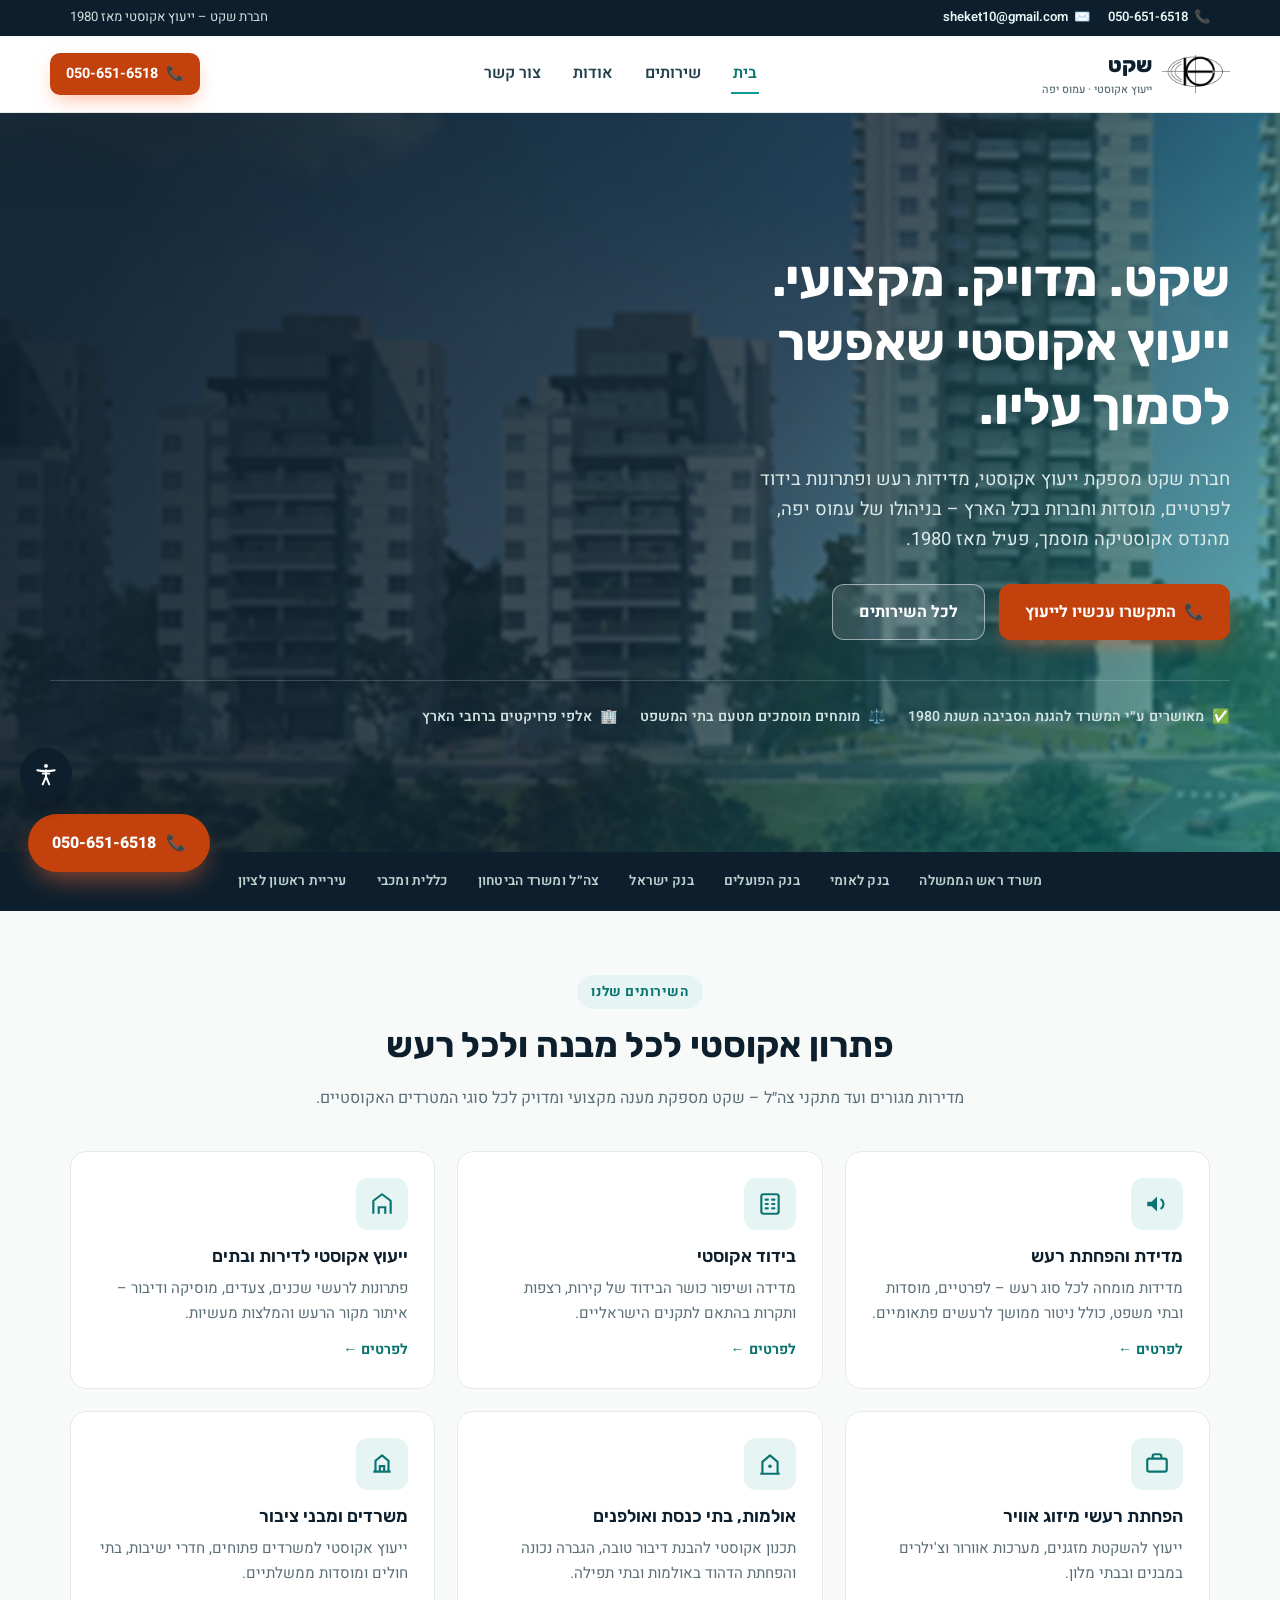
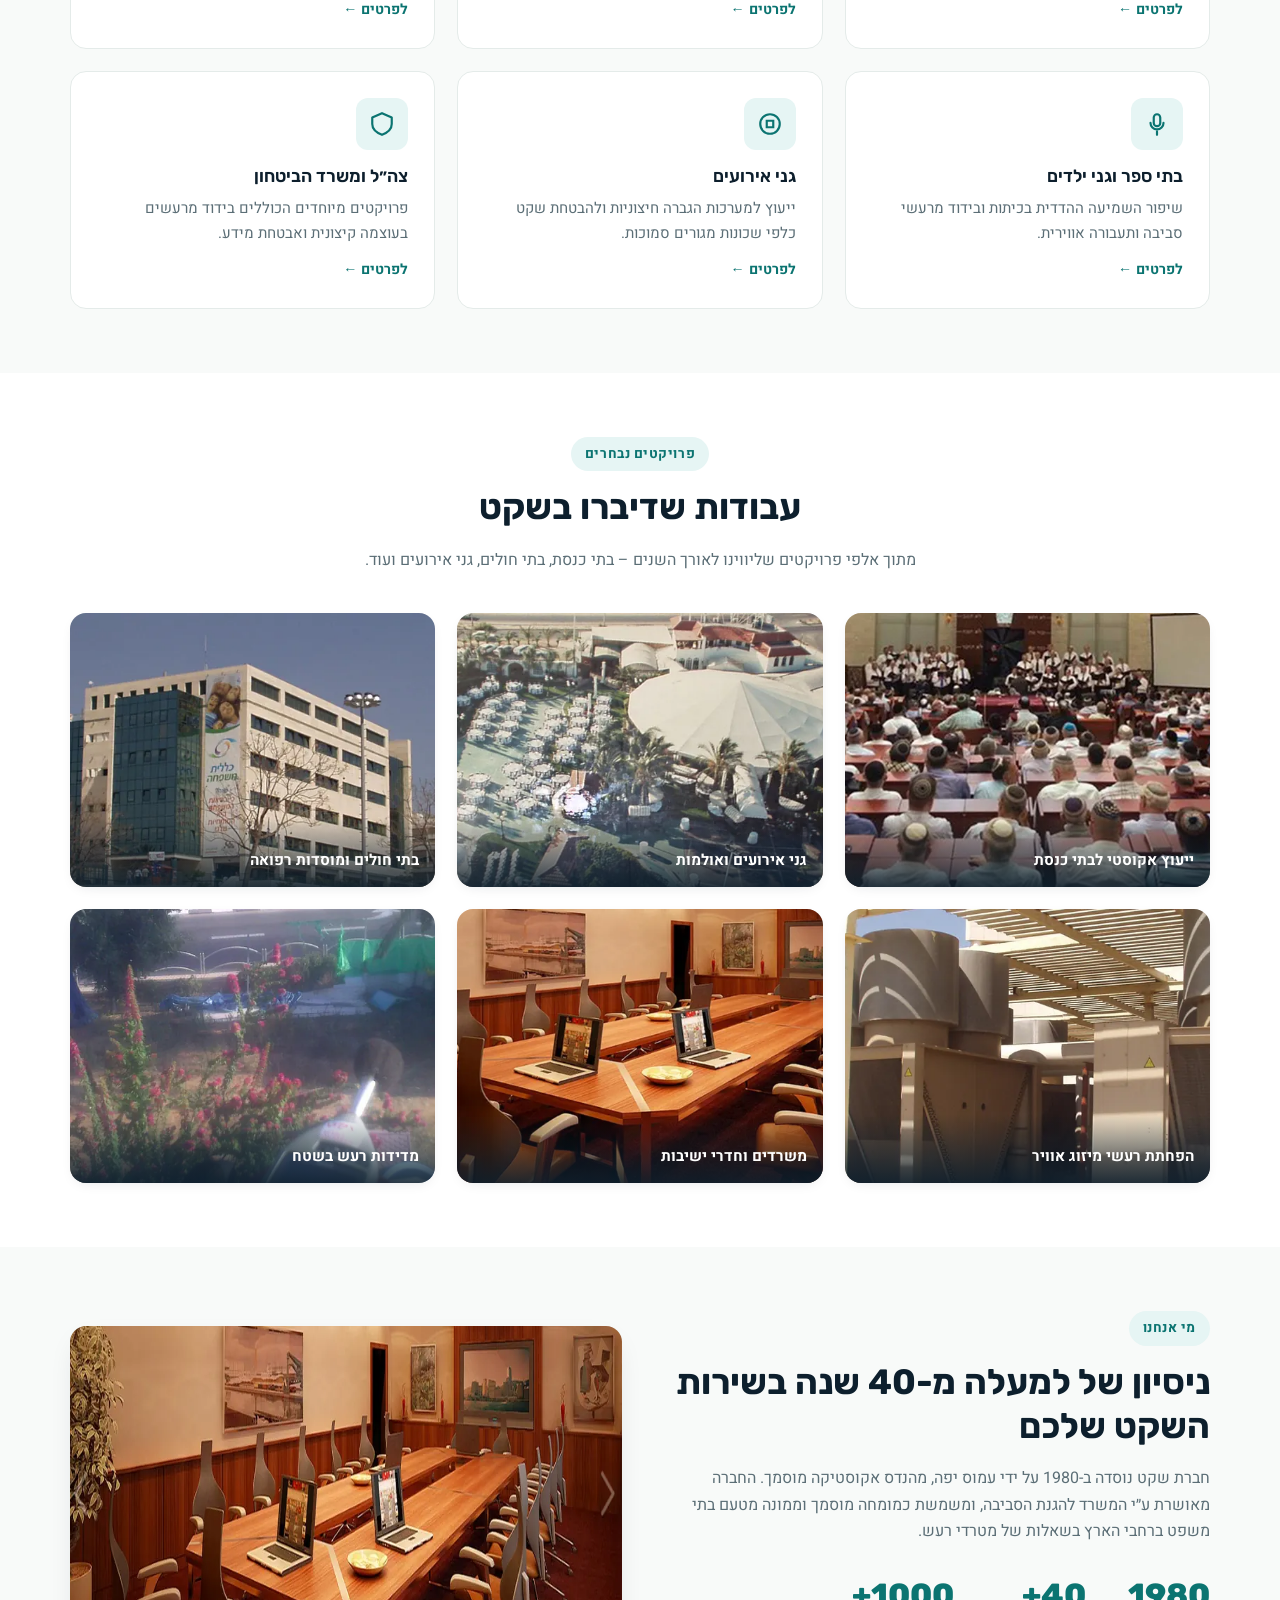
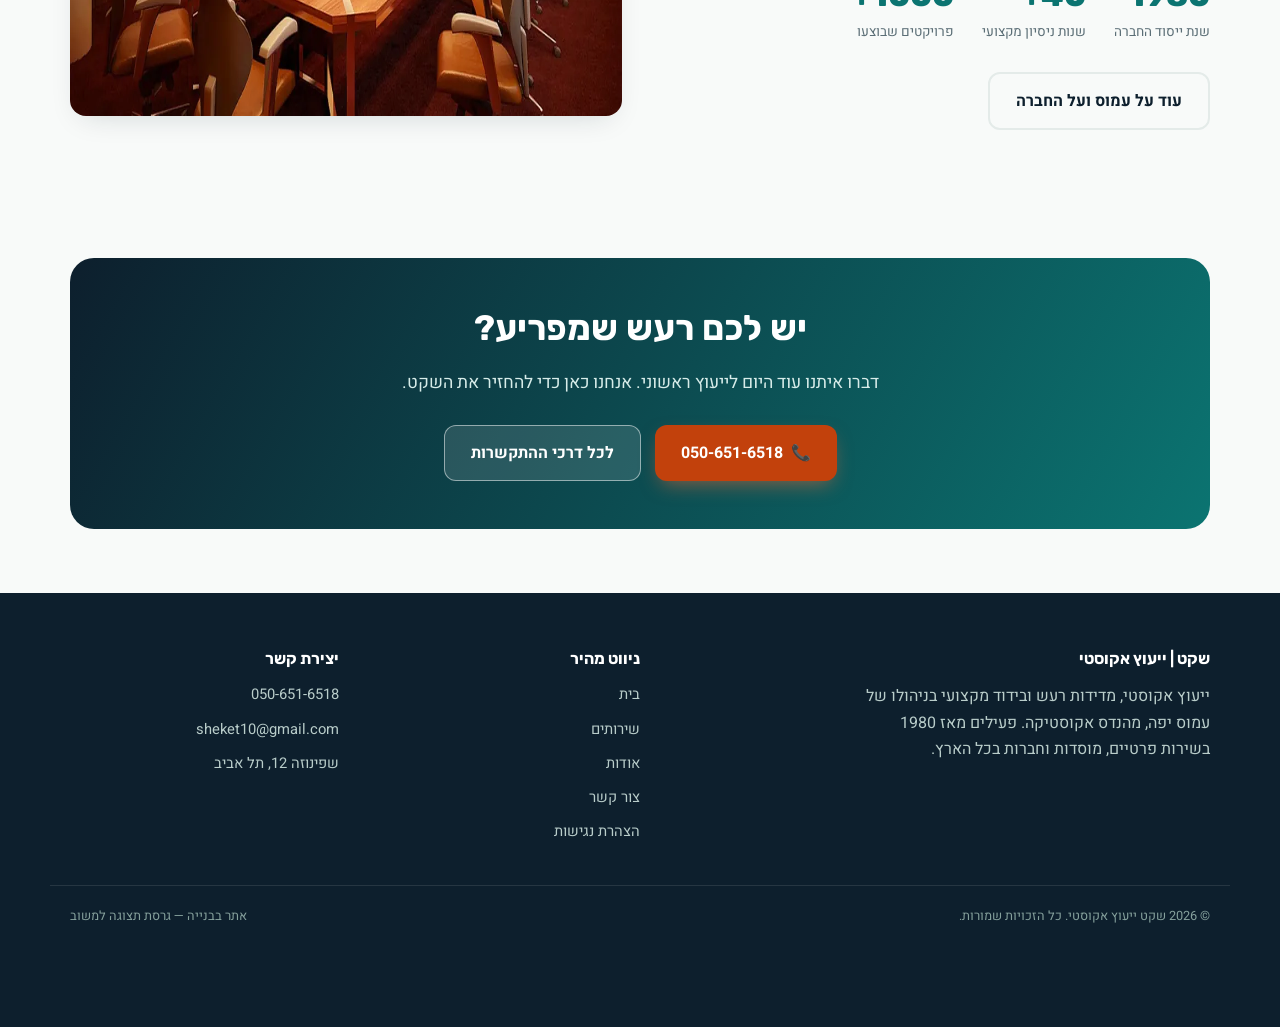
==== index.html @ b1f2ff19 "Initial site Co-Authored-By: Claude Opus 5.5 <noreply@anthropic.com>" ====
<!DOCTYPE html>
<html lang="he" dir="rtl">
<head>
<meta charset="UTF-8">
<script>(function(){try{var h=document.documentElement;var fs=localStorage.getItem('a11y-fs');if(fs)h.classList.add(fs);if(localStorage.getItem('a11y-contrast')==='1')h.classList.add('a11y-contrast');if(localStorage.getItem('a11y-underline')==='1')h.classList.add('a11y-underline');}catch(e){}})();</script>
<meta name="viewport" content="width=device-width, initial-scale=1.0">
<title>שקט | ייעוץ אקוסטי מקצועי – עמוס יפה, מהנדס אקוסטיקה</title>
<meta name="description" content="חברת שקט - ייעוץ אקוסטי, מדידת רעש ובידוד אקוסטי בניהולו של עמוס יפה, מהנדס אקוסטיקה. פעילים מאז 1980, מאושרים ע״י המשרד להגנת הסביבה. שירות בכל הארץ.">
<link rel="icon" href="images/logo.png" type="image/png">
<link rel="preconnect" href="https://fonts.googleapis.com">
<link rel="preconnect" href="https://fonts.gstatic.com" crossorigin>
<link href="https://fonts.googleapis.com/css2?family=Heebo:wght@400;500;600;700&family=Rubik:wght@600;700;800&display=swap" rel="stylesheet">
<link rel="stylesheet" href="css/style.css">
</head>
<body>
<a href="#main" class="skip-link">דלג לתוכן המרכזי</a>

<div class="topbar">
  <div class="wrap">
    <div class="tb-left">
      <a href="tel:+972506516518"><span aria-hidden="true">📞</span> 050-651-6518</a>
      <a href="mailto:sheket10@gmail.com"><span aria-hidden="true">✉️</span> sheket10@gmail.com</a>
    </div>
    <span>חברת שקט – ייעוץ אקוסטי מאז 1980</span>
  </div>
</div>

<header class="site-header">
  <div class="wrap nav">
    <a href="index.html" class="brand">
      <img width="344" height="192" src="images/logo.png" alt="שקט - ייעוץ אקוסטי" class="mark">
      <span>שקט<small>ייעוץ אקוסטי · עמוס יפה</small></span>
    </a>
    <nav class="nav-links" aria-label="ניווט ראשי">
      <a href="index.html" class="active">בית</a>
      <a href="services.html">שירותים</a>
      <a href="about.html">אודות</a>
      <a href="contact.html">צור קשר</a>
    </nav>
    <div class="nav-cta">
      <a href="tel:+972506516518" class="btn btn-call btn-sm nav-call-desktop"><span aria-hidden="true">📞</span> 050-651-6518</a>
      <button class="hamburger" aria-label="תפריט"><span></span><span></span><span></span></button>
    </div>
  </div>
  <div class="mobile-menu" role="navigation" aria-label="ניווט בנייד">
    <a href="index.html">בית</a>
    <a href="services.html">שירותים</a>
    <a href="about.html">אודות</a>
    <a href="contact.html">צור קשר</a>
  </div>
</header>
<main id="main">

<section class="hero">
  <div class="hero-bg"></div>
  <div class="wrap hero-inner">
    <h1>שקט. מדויק. מקצועי.<br>ייעוץ אקוסטי שאפשר לסמוך עליו.</h1>
    <p class="lead">חברת שקט מספקת ייעוץ אקוסטי, מדידות רעש ופתרונות בידוד לפרטיים, מוסדות וחברות בכל הארץ – בניהולו של עמוס יפה, מהנדס אקוסטיקה מוסמך, פעיל מאז 1980.</p>
    <div class="hero-cta">
      <a href="tel:+972506516518" class="btn btn-call"><span aria-hidden="true">📞</span> התקשרו עכשיו לייעוץ</a>
      <a href="services.html" class="btn btn-ghost-light">לכל השירותים</a>
    </div>
    <div class="hero-badges">
      <span><span aria-hidden="true">✅</span> מאושרים ע״י המשרד להגנת הסביבה משנת 1980</span>
      <span><span aria-hidden="true">⚖️</span> מומחים מוסמכים מטעם בתי המשפט</span>
      <span><span aria-hidden="true">🏢</span> אלפי פרויקטים ברחבי הארץ</span>
    </div>
  </div>
</section>

<div class="trust-strip">
  <div class="wrap">
    <span>משרד ראש הממשלה</span>
    <span>בנק לאומי</span>
    <span>בנק הפועלים</span>
    <span>בנק ישראל</span>
    <span>צה״ל ומשרד הביטחון</span>
    <span>כללית ומכבי</span>
    <span>עיריית ראשון לציון</span>
  </div>
</div>

<section id="services">
  <div class="wrap">
    <div class="section-head">
      <span class="eyebrow">השירותים שלנו</span>
      <h2>פתרון אקוסטי לכל מבנה ולכל רעש</h2>
      <p>מדירות מגורים ועד מתקני צה״ל – שקט מספקת מענה מקצועי ומדויק לכל סוגי המטרדים האקוסטיים.</p>
    </div>

    <div class="grid grid-3">
      <div class="card">
        <div class="icon"><svg width="26" height="26" viewBox="0 0 24 24" fill="none"><path d="M3 10v4h4l5 5V5L7 10H3Z" fill="currentColor"/><path d="M16 8a5 5 0 0 1 0 8" stroke="currentColor" stroke-width="2" stroke-linecap="round"/></svg></div>
        <h3>מדידת והפחתת רעש</h3>
        <p>מדידות מומחה לכל סוג רעש – לפרטיים, מוסדות ובתי משפט, כולל ניטור ממושך לרעשים פתאומיים.</p>
        <a class="more" href="services.html#measurement">לפרטים ←</a>
      </div>
      <div class="card">
        <div class="icon"><svg width="26" height="26" viewBox="0 0 24 24" fill="none"><rect x="4" y="3" width="16" height="18" rx="2" stroke="currentColor" stroke-width="2"/><path d="M8 8h2M14 8h2M8 12h2M14 12h2M8 16h2M14 16h2" stroke="currentColor" stroke-width="2" stroke-linecap="round"/></svg></div>
        <h3>בידוד אקוסטי</h3>
        <p>מדידה ושיפור כושר הבידוד של קירות, רצפות ותקרות בהתאם לתקנים הישראליים.</p>
        <a class="more" href="services.html#insulation">לפרטים ←</a>
      </div>
      <div class="card">
        <div class="icon"><svg width="26" height="26" viewBox="0 0 24 24" fill="none"><path d="M4 21V9l8-6 8 6v12" stroke="currentColor" stroke-width="2" stroke-linejoin="round"/><path d="M9 21v-6h6v6" stroke="currentColor" stroke-width="2"/></svg></div>
        <h3>ייעוץ אקוסטי לדירות ובתים</h3>
        <p>פתרונות לרעשי שכנים, צעדים, מוסיקה ודיבור – איתור מקור הרעש והמלצות מעשיות.</p>
        <a class="more" href="services.html#residential">לפרטים ←</a>
      </div>
      <div class="card">
        <div class="icon"><svg width="26" height="26" viewBox="0 0 24 24" fill="none"><rect x="3" y="7" width="18" height="12" rx="2" stroke="currentColor" stroke-width="2"/><path d="M8 7V5a2 2 0 0 1 2-2h4a2 2 0 0 1 2 2v2" stroke="currentColor" stroke-width="2"/></svg></div>
        <h3>הפחתת רעשי מיזוג אוויר</h3>
        <p>ייעוץ להשקטת מזגנים, מערכות אוורור וצ'ילרים במבנים ובבתי מלון.</p>
        <a class="more" href="services.html#hvac">לפרטים ←</a>
      </div>
      <div class="card">
        <div class="icon"><svg width="26" height="26" viewBox="0 0 24 24" fill="none"><path d="M3 21h18M5 21V10l7-6 7 6v11" stroke="currentColor" stroke-width="2" stroke-linejoin="round"/><circle cx="12" cy="14" r="1.6" fill="currentColor"/></svg></div>
        <h3>אולמות, בתי כנסת ואולפנים</h3>
        <p>תכנון אקוסטי להבנת דיבור טובה, הגברה נכונה והפחתת הדהוד באולמות ובתי תפילה.</p>
        <a class="more" href="services.html#halls">לפרטים ←</a>
      </div>
      <div class="card">
        <div class="icon"><svg width="26" height="26" viewBox="0 0 24 24" fill="none"><path d="M4 19h16M6 19V9l6-5 6 5v10" stroke="currentColor" stroke-width="2" stroke-linejoin="round"/><path d="M10 19v-5h4v5" stroke="currentColor" stroke-width="2"/></svg></div>
        <h3>משרדים ומבני ציבור</h3>
        <p>ייעוץ אקוסטי למשרדים פתוחים, חדרי ישיבות, בתי חולים ומוסדות ממשלתיים.</p>
        <a class="more" href="services.html#offices">לפרטים ←</a>
      </div>
      <div class="card">
        <div class="icon"><svg width="26" height="26" viewBox="0 0 24 24" fill="none"><path d="M12 14a3 3 0 0 0 3-3V6a3 3 0 1 0-6 0v5a3 3 0 0 0 3 3Z" stroke="currentColor" stroke-width="2"/><path d="M6 11a6 6 0 0 0 12 0M12 19v3" stroke="currentColor" stroke-width="2" stroke-linecap="round"/></svg></div>
        <h3>בתי ספר וגני ילדים</h3>
        <p>שיפור השמיעה ההדדית בכיתות ובידוד מרעשי סביבה ותעבורה אווירית.</p>
        <a class="more" href="services.html#schools">לפרטים ←</a>
      </div>
      <div class="card">
        <div class="icon"><svg width="26" height="26" viewBox="0 0 24 24" fill="none"><path d="M12 3C7 3 3 7 3 12s4 9 9 9 9-4 9-9-4-9-9-9Z" stroke="currentColor" stroke-width="2"/><path d="M9 9h6v6H9z" stroke="currentColor" stroke-width="2"/></svg></div>
        <h3>גני אירועים</h3>
        <p>ייעוץ למערכות הגברה חיצוניות ולהבטחת שקט כלפי שכונות מגורים סמוכות.</p>
        <a class="more" href="services.html#events">לפרטים ←</a>
      </div>
      <div class="card">
        <div class="icon"><svg width="26" height="26" viewBox="0 0 24 24" fill="none"><path d="M12 2 3 6v6c0 5 4 8 9 10 5-2 9-5 9-10V6l-9-4Z" stroke="currentColor" stroke-width="2" stroke-linejoin="round"/></svg></div>
        <h3>צה״ל ומשרד הביטחון</h3>
        <p>פרויקטים מיוחדים הכוללים בידוד מרעשים בעוצמה קיצונית ואבטחת מידע.</p>
        <a class="more" href="services.html#military">לפרטים ←</a>
      </div>
    </div>
  </div>
</section>

<section style="background:#fff;">
  <div class="wrap">
    <div class="section-head">
      <span class="eyebrow">פרויקטים נבחרים</span>
      <h2>עבודות שדיברו בשקט</h2>
      <p>מתוך אלפי פרויקטים שליווינו לאורך השנים – בתי כנסת, בתי חולים, גני אירועים ועוד.</p>
    </div>
    <div class="grid grid-3">
      <div class="gallery-item"><img width="1000" height="390" src="images/gallery-synagogue.webp" alt="ייעוץ אקוסטי לבית כנסת גדול" loading="lazy"><div class="tag">ייעוץ אקוסטי לבתי כנסת</div></div>
      <div class="gallery-item"><img width="1000" height="390" src="images/gallery-event-garden.webp" alt="ייעוץ אקוסטי לגן אירועים" loading="lazy"><div class="tag">גני אירועים ואולמות</div></div>
      <div class="gallery-item"><img width="1000" height="349" src="images/gallery-hospital.webp" alt="ייעוץ אקוסטי למבנה בית חולים" loading="lazy"><div class="tag">בתי חולים ומוסדות רפואה</div></div>
      <div class="gallery-item"><img width="1000" height="390" src="images/gallery-hvac.webp" alt="הפחתת רעש ממערכות מיזוג אוויר" loading="lazy"><div class="tag">הפחתת רעשי מיזוג אוויר</div></div>
      <div class="gallery-item"><img width="1000" height="390" src="images/gallery-office.webp" alt="ייעוץ אקוסטי למשרדים וחדרי ישיבות" loading="lazy"><div class="tag">משרדים וחדרי ישיבות</div></div>
      <div class="gallery-item"><img width="1000" height="390" src="images/gallery-fieldwork.webp" alt="מדידת רעש בשטח" loading="lazy"><div class="tag">מדידות רעש בשטח</div></div>
    </div>
  </div>
</section>

<section>
  <div class="wrap split">
    <div>
      <span class="eyebrow">מי אנחנו</span>
      <h2>ניסיון של למעלה מ-40 שנה בשירות השקט שלכם</h2>
      <p>חברת שקט נוסדה ב-1980 על ידי עמוס יפה, מהנדס אקוסטיקה מוסמך. החברה מאושרת ע״י המשרד להגנת הסביבה, ומשמשת כמומחה מוסמך וממונה מטעם בתי משפט ברחבי הארץ בשאלות של מטרדי רעש.</p>
      <div class="stat-row">
        <div><div class="num">1980</div><div class="label">שנת ייסוד החברה</div></div>
        <div><div class="num">40+</div><div class="label">שנות ניסיון מקצועי</div></div>
        <div><div class="num">1000+</div><div class="label">פרויקטים שבוצעו</div></div>
      </div>
      <div class="hero-cta">
        <a href="about.html" class="btn btn-outline">עוד על עמוס ועל החברה</a>
      </div>
    </div>
    <img width="1000" height="390" src="images/gallery-office.webp" alt="חברת שקט - ייעוץ אקוסטי">
  </div>
</section>

<section>
  <div class="wrap">
    <div class="cta-band">
      <h2>יש לכם רעש שמפריע?</h2>
      <p class="lead center">דברו איתנו עוד היום לייעוץ ראשוני. אנחנו כאן כדי להחזיר את השקט.</p>
      <div class="hero-cta">
        <a href="tel:+972506516518" class="btn btn-call"><span aria-hidden="true">📞</span> 050-651-6518</a>
        <a href="contact.html" class="btn btn-ghost-light">לכל דרכי ההתקשרות</a>
      </div>
    </div>
  </div>
</section>

</main>
<footer>
  <div class="wrap footer-grid">
    <div>
      <h4>שקט | ייעוץ אקוסטי</h4>
      <p style="max-width:40ch;">ייעוץ אקוסטי, מדידות רעש ובידוד מקצועי בניהולו של עמוס יפה, מהנדס אקוסטיקה. פעילים מאז 1980 בשירות פרטיים, מוסדות וחברות בכל הארץ.</p>
    </div>
    <div>
      <h4>ניווט מהיר</h4>
      <ul>
        <li><a href="index.html">בית</a></li>
        <li><a href="services.html">שירותים</a></li>
        <li><a href="about.html">אודות</a></li>
        <li><a href="contact.html">צור קשר</a></li>
        <li><a href="accessibility.html">הצהרת נגישות</a></li>
      </ul>
    </div>
    <div>
      <h4>יצירת קשר</h4>
      <ul>
        <li><a href="tel:+972506516518">050-651-6518</a></li>
        <li><a href="mailto:sheket10@gmail.com">sheket10@gmail.com</a></li>
        <li>שפינוזה 12, תל אביב</li>
      </ul>
    </div>
  </div>
  <div class="wrap footer-bottom">
    <span>© <span id="year"></span> שקט ייעוץ אקוסטי. כל הזכויות שמורות.</span>
    <span>אתר בבנייה — גרסת תצוגה למשוב</span>
  </div>
</footer>

<div class="sticky-call">
  <a href="https://wa.me/972506516518" class="wa" aria-label="וואטסאפ" target="_blank" rel="noopener">
    <svg width="26" height="26" viewBox="0 0 24 24" fill="#fff"><path d="M12 2a10 10 0 0 0-8.6 15L2 22l5.2-1.4A10 10 0 1 0 12 2Zm0 18a8 8 0 0 1-4.1-1.1l-.3-.2-3 .8.8-2.9-.2-.3A8 8 0 1 1 12 20Zm4.4-5.9c-.2-.1-1.4-.7-1.6-.8-.2-.1-.4-.1-.5.1-.2.2-.6.8-.8 1-.1.1-.3.2-.5.1-.2-.1-1-.4-1.9-1.2-.7-.6-1.2-1.4-1.3-1.6-.1-.2 0-.4.1-.5l.4-.4c.1-.1.2-.3.2-.4.1-.1 0-.3 0-.4-.1-.1-.5-1.3-.7-1.7-.2-.5-.4-.4-.5-.4h-.5c-.1 0-.4.1-.6.3-.2.2-.8.8-.8 1.9s.9 2.2 1 2.4c.1.1 1.7 2.7 4.2 3.7.6.3 1 .4 1.4.5.6.2 1.1.2 1.5.1.5-.1 1.4-.6 1.6-1.1.2-.5.2-1 .1-1.1 0-.1-.2-.2-.4-.3Z"/></svg>
  </a>
  <a href="tel:+972506516518"><span aria-hidden="true">📞</span> התקשרו עכשיו · 050-651-6518</a>
</div>
<a href="tel:+972506516518" class="fab-call"><span aria-hidden="true">📞</span> 050-651-6518</a>

<button type="button" class="a11y-toggle" aria-expanded="false" aria-controls="a11y-panel" aria-label="פתיחת תפריט נגישות">
  <svg width="26" height="26" viewBox="0 0 24 24" fill="none" aria-hidden="true"><circle cx="12" cy="4.5" r="1.8" fill="#fff"/><path d="M4 8.5c3.5 1 12.5 1 16 0M12 8.5v6l-3 7M12 14.5l3 7" stroke="#fff" stroke-width="1.8" stroke-linecap="round" stroke-linejoin="round"/><path d="M9 11.5h6" stroke="#fff" stroke-width="1.8" stroke-linecap="round"/></svg>
</button>
<div class="a11y-panel" id="a11y-panel" role="region" aria-label="הגדרות נגישות">
  <h2>הגדרות נגישות</h2>
  <div class="row">
    <span>גודל טקסט</span>
    <span>
      <button type="button" class="a11y-btn" data-a11y="dec" aria-label="הקטן טקסט">א-</button>
      <button type="button" class="a11y-btn" data-a11y="inc" aria-label="הגדל טקסט">א+</button>
    </span>
  </div>
  <div class="row">
    <span>ניגודיות גבוהה</span>
    <button type="button" class="a11y-btn" data-a11y="contrast" aria-pressed="false">הפעל/כבה</button>
  </div>
  <div class="row">
    <span>קו תחתון לקישורים</span>
    <button type="button" class="a11y-btn" data-a11y="underline" aria-pressed="false">הפעל/כבה</button>
  </div>
  <button type="button" class="reset" data-a11y="reset">איפוס הגדרות</button>
</div>
<script src="js/script.js"></script>
<script>document.getElementById('year').textContent = new Date().getFullYear();</script>
</body>
</html>
---- css/style.css ----
/* ===== שקט | ייעוץ אקוסטי — Design System ===== */

:root {
  --ink: #0d1f2d;
  --ink-soft: #24404f;
  --teal: #0f9c99;
  --teal-dark: #0b7471;
  --teal-pale: #e6f5f4;
  --cta: #c2410c;
  --cta-dark: #9a3412;
  --bg: #f8faf9;
  --card: #ffffff;
  --line: #e4ebe9;
  --text: #1c2e38;
  --text-soft: #5b6e76;
  --radius: 16px;
  --shadow: 0 10px 30px -12px rgba(13, 31, 45, 0.18);
  --shadow-sm: 0 4px 14px -6px rgba(13, 31, 45, 0.15);
  --max: 1180px;
  font-size: 16px;
}

* { box-sizing: border-box; }
html { scroll-behavior: smooth; }

body {
  margin: 0;
  font-family: "Heebo", "Segoe UI", Tahoma, sans-serif;
  background: var(--bg);
  color: var(--text);
  line-height: 1.65;
  direction: rtl;
  -webkit-font-smoothing: antialiased;
}

h1, h2, h3, h4 {
  font-family: "Rubik", "Heebo", sans-serif;
  color: var(--ink);
  line-height: 1.25;
  margin: 0 0 0.5em;
}

h1 { font-size: clamp(2rem, 5vw, 3.2rem); font-weight: 700; }
h2 { font-size: clamp(1.5rem, 3.4vw, 2.2rem); font-weight: 700; }
h3 { font-size: 1.25rem; font-weight: 600; }
p { margin: 0 0 1em; color: var(--text-soft); }
a { color: var(--teal-dark); text-decoration: none; }
img { max-width: 100%; display: block; }
ul { padding-inline-start: 1.2em; }

.wrap {
  max-width: var(--max);
  margin: 0 auto;
  padding: 0 20px;
}

section { padding: 64px 0; }
.section-tight { padding: 40px 0; }

.eyebrow {
  display: inline-block;
  color: var(--teal-dark);
  font-weight: 700;
  font-size: 0.85rem;
  letter-spacing: 0.04em;
  background: var(--teal-pale);
  padding: 6px 14px;
  border-radius: 999px;
  margin-bottom: 14px;
}

.lead {
  font-size: 1.1rem;
  max-width: 62ch;
}

.center { text-align: center; margin-inline: auto; }

/* ===== Buttons ===== */
.btn {
  display: inline-flex;
  align-items: center;
  gap: 8px;
  padding: 14px 26px;
  border-radius: 12px;
  font-weight: 700;
  font-size: 1rem;
  border: none;
  cursor: pointer;
  transition: transform 0.15s ease, box-shadow 0.15s ease, background 0.15s ease;
  white-space: nowrap;
}
.btn:active { transform: scale(0.97); }

.btn-call {
  background: var(--cta);
  color: #fff;
  box-shadow: 0 8px 20px -6px rgba(255, 107, 53, 0.55);
}
.btn-call:hover { background: var(--cta-dark); }

.btn-outline {
  background: transparent;
  color: var(--ink);
  border: 2px solid var(--line);
}
.btn-outline:hover { border-color: var(--teal); color: var(--teal-dark); }

.btn-ghost-light {
  background: rgba(255,255,255,0.12);
  color: #fff;
  border: 1.5px solid rgba(255,255,255,0.5);
}
.btn-ghost-light:hover { background: rgba(255,255,255,0.22); }

.btn-sm { padding: 9px 16px; font-size: 0.9rem; border-radius: 10px; }

/* ===== Header ===== */
.topbar {
  background: var(--ink);
  color: #cfe3e0;
  font-size: 0.82rem;
}
.topbar .wrap {
  display: flex;
  justify-content: space-between;
  align-items: center;
  padding-top: 7px;
  padding-bottom: 7px;
  gap: 10px;
  flex-wrap: wrap;
}
.topbar a { color: #e9f6f4; font-weight: 600; }
.topbar .tb-left { display: flex; gap: 18px; flex-wrap: wrap; }
.topbar .tb-left span, .topbar .tb-left a { display: inline-flex; align-items: center; gap: 6px; }

header.site-header {
  position: sticky;
  top: 0;
  z-index: 60;
  background: #fff;
  border-bottom: 1px solid var(--line);
}
.nav {
  display: flex;
  align-items: center;
  justify-content: space-between;
  padding: 12px 0;
  gap: 16px;
}
.brand {
  display: flex;
  align-items: center;
  gap: 10px;
  font-family: "Rubik", sans-serif;
  font-weight: 800;
  font-size: 1.3rem;
  color: var(--ink);
}
.brand .mark {
  height: 38px;
  width: auto;
  flex-shrink: 0;
}
.brand small {
  display: block;
  font-family: "Heebo", sans-serif;
  font-weight: 500;
  font-size: 0.68rem;
  color: var(--text-soft);
}
.nav-links {
  display: none;
  gap: 28px;
  font-weight: 600;
  color: var(--ink-soft);
}
.nav-links a { color: var(--ink-soft); padding: 6px 2px; border-bottom: 2px solid transparent; }
.nav-links a:hover, .nav-links a.active { color: var(--teal-dark); border-color: var(--teal); }

.nav-cta { display: flex; align-items: center; gap: 10px; }
.nav-call-desktop { display: none; }

.hamburger {
  display: flex;
  flex-direction: column;
  gap: 4px;
  background: none;
  border: none;
  padding: 8px;
  cursor: pointer;
}
.hamburger span { width: 24px; height: 2.5px; background: var(--ink); border-radius: 2px; }

.mobile-menu {
  display: none;
  flex-direction: column;
  padding: 10px 20px 20px;
  border-top: 1px solid var(--line);
  background: #fff;
}
.mobile-menu.open { display: flex; }
.mobile-menu a {
  padding: 12px 0;
  font-weight: 600;
  color: var(--ink);
  border-bottom: 1px solid var(--line);
}

@media (min-width: 900px) {
  .nav-links { display: flex; }
  .hamburger { display: none; }
  .nav-call-desktop { display: inline-flex; }
}

/* ===== Hero ===== */
.hero {
  position: relative;
  color: #fff;
  overflow: hidden;
}
.hero-bg {
  position: absolute; inset: 0;
  background: linear-gradient(120deg, rgba(13,31,45,0.93) 10%, rgba(15,40,56,0.78) 55%, rgba(15,156,153,0.55) 100%), url("../images/hero-towers.webp") center/cover no-repeat;
}
.hero-inner {
  position: relative;
  padding: 70px 0 60px;
}
.hero h1 { color: #fff; max-width: 15ch; }
.hero .lead { color: #dcebe9; font-size: 1.15rem; max-width: 50ch; }
.hero-cta { display: flex; flex-wrap: wrap; gap: 14px; margin-top: 28px; }
.hero-badges {
  display: flex; flex-wrap: wrap; gap: 10px 22px;
  margin-top: 40px;
  padding-top: 24px;
  border-top: 1px solid rgba(255,255,255,0.18);
  color: #cfe3e0;
  font-size: 0.88rem;
  font-weight: 600;
}
.hero-badges span { display: flex; align-items: center; gap: 8px; }
.hero-badges svg { flex-shrink: 0; }

/* ===== Trust strip ===== */
.trust-strip {
  background: var(--ink);
  color: #bcd3d0;
  padding: 18px 0;
  font-size: 0.85rem;
}
.trust-strip .wrap {
  display: flex;
  flex-wrap: wrap;
  gap: 10px 30px;
  justify-content: center;
  text-align: center;
  font-weight: 600;
  letter-spacing: 0.02em;
}

/* ===== Cards / Grids ===== */
.grid {
  display: grid;
  gap: 22px;
  grid-template-columns: 1fr;
}
@media (min-width: 640px) { .grid-2 { grid-template-columns: 1fr 1fr; } }
@media (min-width: 640px) {
  .grid-3 { grid-template-columns: repeat(2, 1fr); }
  .grid-4 { grid-template-columns: repeat(2, 1fr); }
}
@media (min-width: 1000px) {
  .grid-3 { grid-template-columns: repeat(3, 1fr); }
  .grid-4 { grid-template-columns: repeat(4, 1fr); }
}

.card {
  background: var(--card);
  border: 1px solid var(--line);
  border-radius: var(--radius);
  padding: 26px;
  transition: transform 0.18s ease, box-shadow 0.18s ease, border-color .18s ease;
}
.card:hover { transform: translateY(-4px); box-shadow: var(--shadow); border-color: transparent; }
.card .icon {
  width: 52px; height: 52px;
  border-radius: 12px;
  background: var(--teal-pale);
  color: var(--teal-dark);
  display: flex; align-items: center; justify-content: center;
  margin-bottom: 16px;
}
.card h3 { margin-bottom: 8px; font-size: 1.1rem; }
.card p { font-size: 0.94rem; margin-bottom: 10px; }
.card a.more { font-weight: 700; font-size: 0.88rem; }

.section-head { max-width: 680px; margin: 0 auto 40px; text-align: center; }

/* ===== Gallery ===== */
.gallery-item {
  position: relative;
  border-radius: var(--radius);
  overflow: hidden;
  box-shadow: var(--shadow-sm);
  aspect-ratio: 4/3;
}
.gallery-item img { width: 100%; height: 100%; object-fit: cover; }
.gallery-item .tag {
  position: absolute; bottom: 0; right: 0; left: 0;
  background: linear-gradient(0deg, rgba(13,31,45,0.88), transparent);
  color: #fff;
  padding: 30px 16px 14px;
  font-weight: 700;
  font-size: 0.95rem;
}

/* ===== About teaser / split ===== */
.split {
  display: grid;
  gap: 36px;
  align-items: center;
  grid-template-columns: 1fr;
}
@media (min-width: 900px) { .split { grid-template-columns: 1fr 1fr; } }
.split img { border-radius: var(--radius); box-shadow: var(--shadow); }
.stat-row { display: flex; flex-wrap: wrap; gap: 28px; margin-top: 24px; }
.stat-row .num { font-family: "Rubik", sans-serif; font-weight: 800; font-size: 2rem; color: var(--teal-dark); }
.stat-row .label { font-size: 0.85rem; color: var(--text-soft); }

/* ===== CTA band ===== */
.cta-band {
  background: linear-gradient(120deg, var(--ink), var(--teal-dark));
  color: #fff;
  border-radius: 24px;
  padding: 48px 32px;
  text-align: center;
}
.cta-band h2 { color: #fff; }
.cta-band p { color: #d7ece9; }
.cta-band .hero-cta { justify-content: center; }

/* ===== Footer ===== */
footer {
  background: var(--ink);
  color: #b9cdca;
  padding: 56px 0 100px;
}
footer h4 { color: #fff; font-size: 1rem; margin-bottom: 14px; }
footer a { color: #b9cdca; }
footer a:hover { color: #fff; }
footer p { color: #b9cdca; }
.footer-grid {
  display: grid;
  gap: 32px;
  grid-template-columns: 1fr;
}
@media (min-width: 760px) { .footer-grid { grid-template-columns: 2fr 1fr 1fr; } }
.footer-grid ul { list-style: none; padding: 0; margin: 0; display: flex; flex-direction: column; gap: 10px; font-size: 0.92rem; }
.footer-bottom {
  margin-top: 40px;
  padding-top: 20px;
  border-top: 1px solid rgba(255,255,255,0.1);
  font-size: 0.8rem;
  color: #85a09c;
  display: flex;
  flex-wrap: wrap;
  justify-content: space-between;
  gap: 10px;
}

/* ===== Sticky mobile call bar ===== */
.sticky-call {
  position: fixed;
  bottom: 0; left: 0; right: 0;
  z-index: 80;
  display: flex;
  background: var(--cta);
  box-shadow: 0 -6px 20px rgba(0,0,0,0.18);
}
.sticky-call a {
  flex: 1;
  color: #fff;
  text-align: center;
  padding: 15px 10px;
  font-weight: 800;
  font-size: 1.02rem;
  display: flex;
  align-items: center;
  justify-content: center;
  gap: 10px;
}
.sticky-call .wa {
  flex: 0 0 64px;
  background: #1fab57;
  display: flex; align-items: center; justify-content: center;
}
@media (min-width: 900px) {
  .sticky-call { display: none; }
}

/* Floating desktop call button */
.fab-call {
  position: fixed;
  bottom: 28px;
  left: 28px;
  z-index: 80;
  background: var(--cta);
  color: #fff;
  padding: 16px 24px;
  border-radius: 999px;
  font-weight: 800;
  box-shadow: 0 12px 28px -8px rgba(255,107,53,0.6);
  display: none;
  align-items: center;
  gap: 10px;
  transition: transform .15s ease;
}
.fab-call:hover { transform: translateY(-3px); color:#fff; }
@media (min-width: 900px) { .fab-call { display: inline-flex; } }

body { padding-bottom: 68px; }
@media (min-width: 900px) { body { padding-bottom: 0; } }

/* ===== Page header (inner pages) ===== */
.page-hero {
  background: linear-gradient(120deg, var(--ink), #14323f);
  color: #fff;
  padding: 54px 0 46px;
}
.page-hero h1 { color: #fff; margin-bottom: 8px; }
.page-hero p { color: #cfe3e0; max-width: 60ch; }
.breadcrumb { font-size: 0.85rem; color: #9fc3bf; margin-bottom: 14px; }
.breadcrumb a { color: #9fc3bf; }

/* ===== Service detail blocks ===== */
.service-nav {
  display: flex;
  gap: 10px;
  flex-wrap: wrap;
  padding: 18px 0;
  border-bottom: 1px solid var(--line);
  margin-bottom: 10px;
  position: sticky;
  top: 64px;
  background: var(--bg);
  z-index: 10;
}
.service-nav a {
  font-size: 0.82rem;
  font-weight: 700;
  background: #fff;
  border: 1px solid var(--line);
  padding: 7px 14px;
  border-radius: 999px;
  color: var(--ink-soft);
}
.service-nav a:hover { border-color: var(--teal); color: var(--teal-dark); }

.service-block {
  padding: 46px 0;
  border-bottom: 1px solid var(--line);
  scroll-margin-top: 150px;
}
.service-block:last-child { border-bottom: none; }
.service-block .tag-num {
  display: inline-flex;
  width: 34px; height: 34px;
  border-radius: 10px;
  background: var(--teal-pale);
  color: var(--teal-dark);
  align-items: center; justify-content: center;
  font-weight: 800;
  font-family: "Rubik", sans-serif;
  margin-bottom: 14px;
}
.service-block .proj {
  background: var(--card);
  border: 1px solid var(--line);
  border-radius: 12px;
  padding: 16px 18px;
  margin-bottom: 10px;
}
.service-block .proj b { color: var(--ink); display: block; margin-bottom: 4px; font-size: 0.96rem; }
.service-block .proj p { margin: 0; font-size: 0.9rem; }

/* ===== Contact page ===== */
.contact-card {
  background: var(--card);
  border: 1px solid var(--line);
  border-radius: var(--radius);
  padding: 24px;
}
.contact-card h3 { margin-bottom: 14px; }
.phone-list { list-style: none; padding: 0; margin: 0; display: flex; flex-direction: column; gap: 10px; }
.phone-list a {
  display: flex;
  justify-content: space-between;
  align-items: center;
  background: var(--teal-pale);
  padding: 12px 16px;
  border-radius: 10px;
  font-weight: 700;
  color: var(--ink);
  font-size: 1.05rem;
  direction: ltr;
  text-align: right;
}
.phone-list a span.region { direction: rtl; color: var(--text-soft); font-weight: 600; font-size: 0.85rem; }
.phone-list a:hover { background: #d7efed; }
.map-frame {
  border-radius: var(--radius);
  overflow: hidden;
  border: 1px solid var(--line);
  height: 320px;
}
.map-frame iframe { width: 100%; height: 100%; border: 0; }

.about-figure {
  display: flex;
  gap: 16px;
  margin-top: 20px;
}
.about-figure img { width: 50%; border-radius: 12px; box-shadow: var(--shadow-sm); }

.timeline { border-inline-start: 3px solid var(--teal-pale); padding-inline-start: 24px; display: flex; flex-direction: column; gap: 26px; }
.timeline .yr { font-family:"Rubik",sans-serif; font-weight: 800; color: var(--teal-dark); }

@media (max-width: 640px) {
  .about-figure { flex-direction: column; }
  .about-figure img { width: 100%; }
}

/* ===== Accessibility ===== */
.skip-link {
  position: absolute;
  right: 12px;
  top: -60px;
  background: var(--ink);
  color: #fff;
  padding: 12px 20px;
  border-radius: 0 0 10px 10px;
  font-weight: 700;
  z-index: 999;
  transition: top 0.15s ease;
}
.skip-link:focus {
  top: 0;
}

a:focus-visible,
button:focus-visible,
.btn:focus-visible,
.hamburger:focus-visible,
.card:focus-within,
input:focus-visible {
  outline: 3px solid #1d4ed8;
  outline-offset: 3px;
  border-radius: 4px;
}

.a11y-toggle {
  position: fixed;
  bottom: 84px;
  left: 20px;
  z-index: 90;
  width: 52px;
  height: 52px;
  border-radius: 50%;
  background: var(--ink);
  color: #fff;
  border: none;
  display: flex;
  align-items: center;
  justify-content: center;
  cursor: pointer;
  box-shadow: 0 8px 20px -6px rgba(0,0,0,0.4);
}
@media (min-width: 900px) { .a11y-toggle { bottom: 100px; } }

.a11y-panel {
  position: fixed;
  bottom: 144px;
  left: 20px;
  z-index: 91;
  background: #fff;
  border: 1px solid var(--line);
  border-radius: 14px;
  box-shadow: var(--shadow);
  padding: 18px;
  width: 260px;
  display: none;
}
.a11y-panel.open { display: block; }
.a11y-panel h2 { font-size: 1rem; margin-bottom: 12px; }
.a11y-panel .row {
  display: flex;
  align-items: center;
  justify-content: space-between;
  margin-bottom: 10px;
  gap: 10px;
}
.a11y-panel button.a11y-btn {
  background: var(--teal-pale);
  border: 1px solid var(--line);
  border-radius: 8px;
  padding: 7px 12px;
  font-weight: 700;
  cursor: pointer;
  font-size: 0.95rem;
}
.a11y-panel button.a11y-btn:hover { background: #d7efed; }
.a11y-panel .reset {
  width: 100%;
  margin-top: 6px;
  background: var(--ink);
  color: #fff;
  border: none;
  border-radius: 8px;
  padding: 9px;
  font-weight: 700;
  cursor: pointer;
}

/* font-size steps applied to <html> */
html.a11y-fs-1 { font-size: 18px; }
html.a11y-fs-2 { font-size: 20px; }
html.a11y-fs-3 { font-size: 22px; }

/* high contrast mode */
html.a11y-contrast body {
  background: #fff;
  color: #000;
}
html.a11y-contrast :root,
html.a11y-contrast {
  --text: #000000;
  --text-soft: #000000;
  --ink: #000000;
  --bg: #ffffff;
  --card: #ffffff;
  --line: #000000;
  --teal-dark: #003d3b;
  --teal: #005955;
  --teal-pale: #ffffff;
  --cta: #000000;
  --cta-dark: #333333;
}
html.a11y-contrast .hero-bg { background: #000 !important; }
html.a11y-contrast a { text-decoration: underline; }
html.a11y-contrast .card, html.a11y-contrast .contact-card, html.a11y-contrast .proj {
  border: 2px solid #000;
}

/* underline links mode */
html.a11y-underline a { text-decoration: underline !important; }
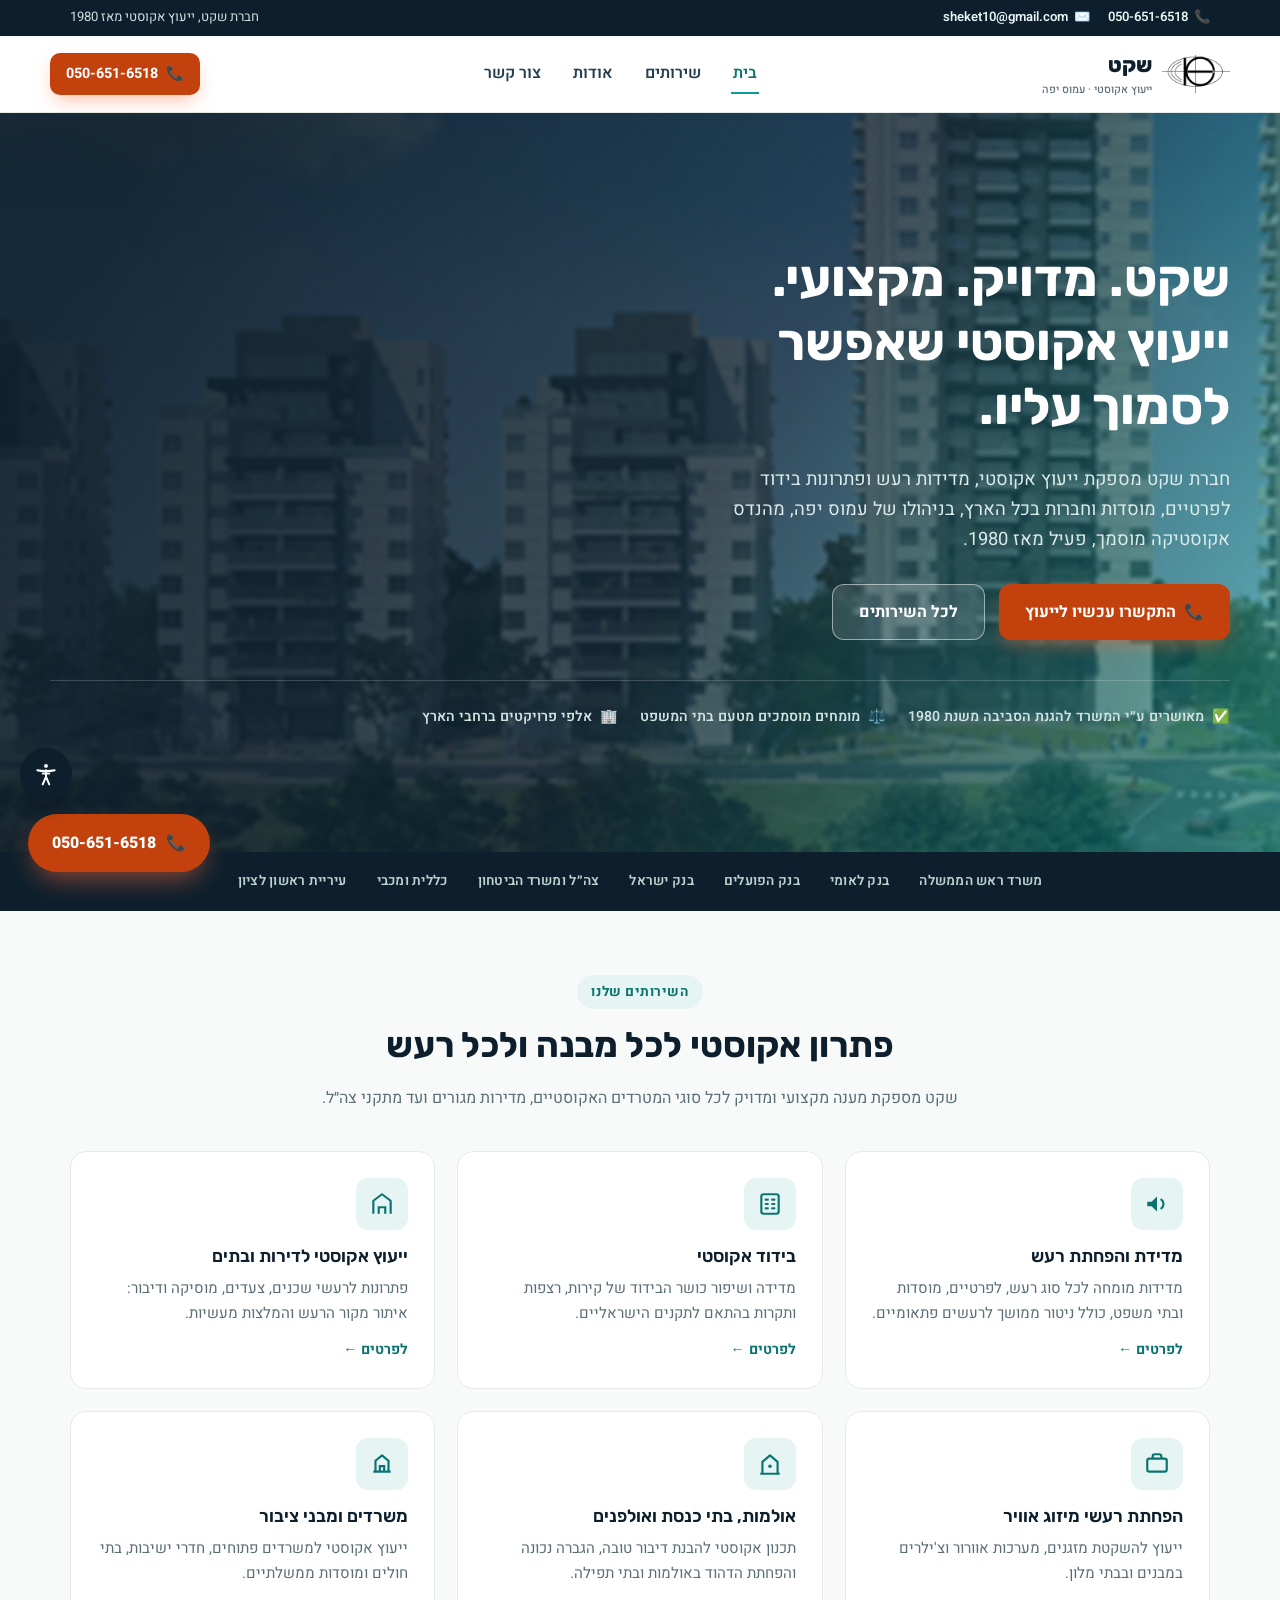
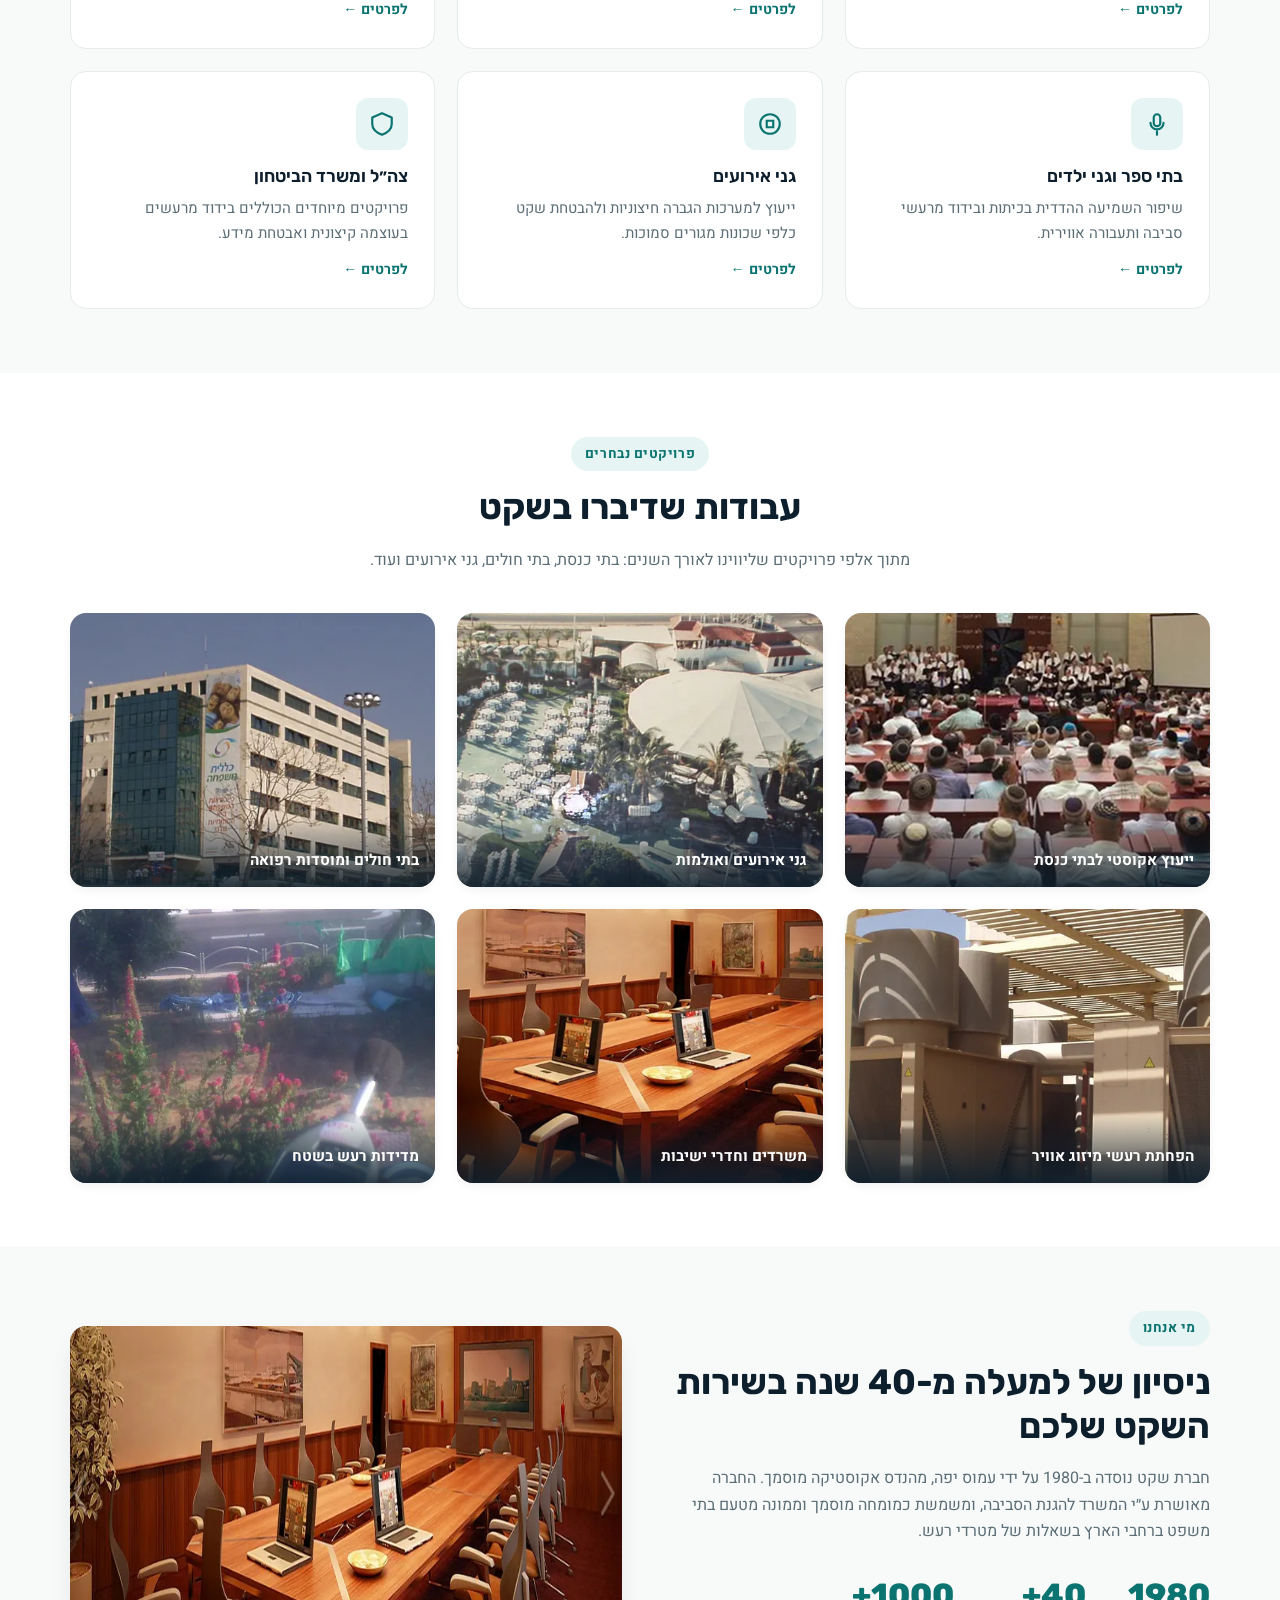
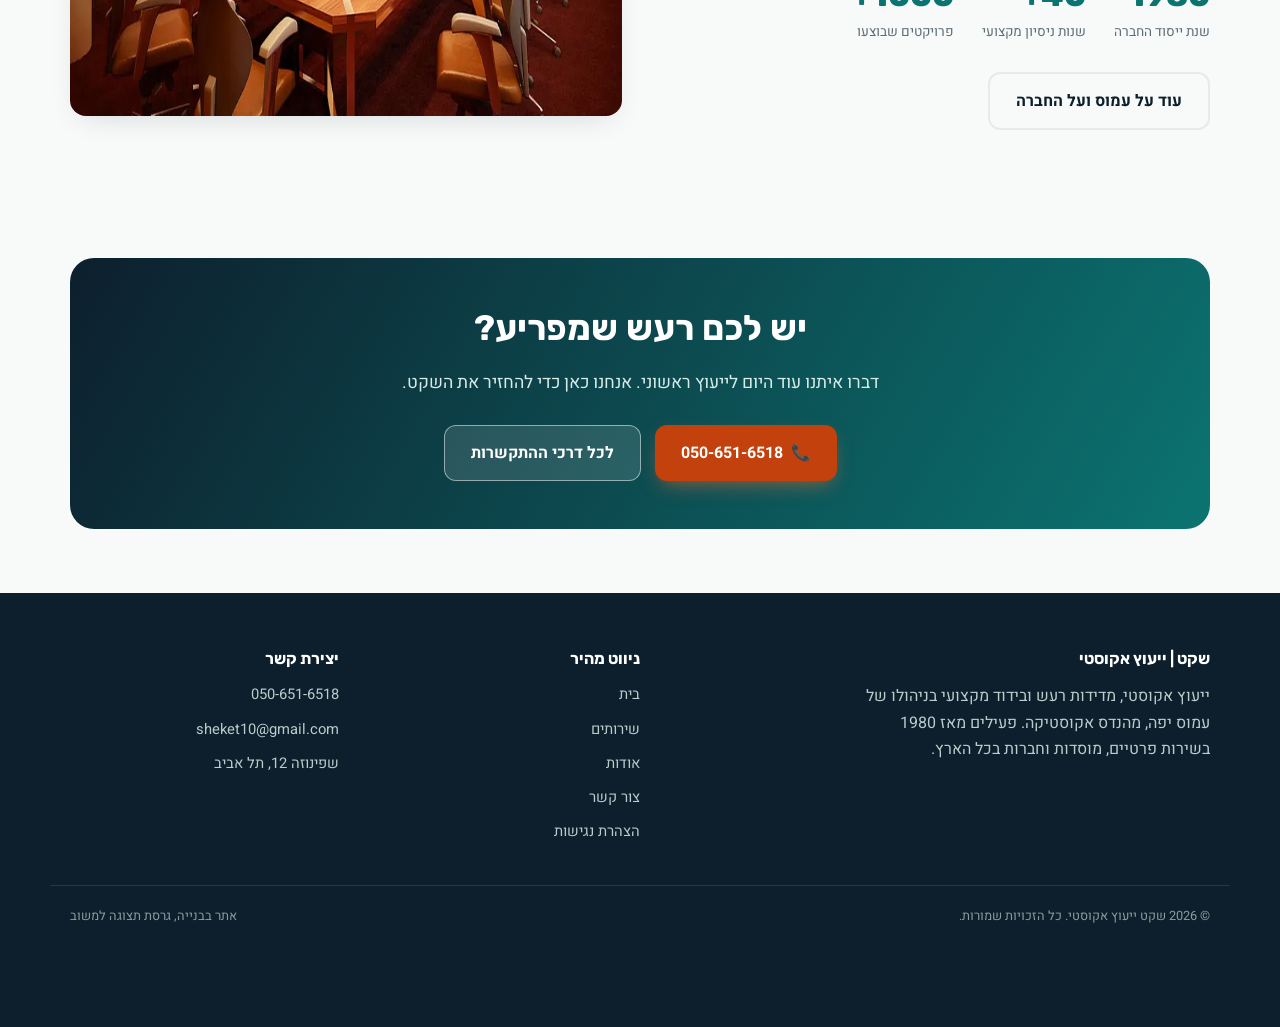
==== commit d6d1bd56: "Copy edits: replace dashes with commas/colons across pages Co-Authored-By: Claude Opus 5.5 <noreply@" ====
--- a/index.html
+++ b/index.html
@@ -4,7 +4,7 @@
 <meta charset="UTF-8">
 <script>(function(){try{var h=document.documentElement;var fs=localStorage.getItem('a11y-fs');if(fs)h.classList.add(fs);if(localStorage.getItem('a11y-contrast')==='1')h.classList.add('a11y-contrast');if(localStorage.getItem('a11y-underline')==='1')h.classList.add('a11y-underline');}catch(e){}})();</script>
 <meta name="viewport" content="width=device-width, initial-scale=1.0">
-<title>שקט | ייעוץ אקוסטי מקצועי – עמוס יפה, מהנדס אקוסטיקה</title>
+<title>שקט | ייעוץ אקוסטי מקצועי, עמוס יפה, מהנדס אקוסטיקה</title>
 <meta name="description" content="חברת שקט - ייעוץ אקוסטי, מדידת רעש ובידוד אקוסטי בניהולו של עמוס יפה, מהנדס אקוסטיקה. פעילים מאז 1980, מאושרים ע״י המשרד להגנת הסביבה. שירות בכל הארץ.">
 <link rel="icon" href="images/logo.png" type="image/png">
 <link rel="preconnect" href="https://fonts.googleapis.com">
@@ -21,7 +21,7 @@
       <a href="tel:+972506516518"><span aria-hidden="true">📞</span> 050-651-6518</a>
       <a href="mailto:sheket10@gmail.com"><span aria-hidden="true">✉️</span> sheket10@gmail.com</a>
     </div>
-    <span>חברת שקט – ייעוץ אקוסטי מאז 1980</span>
+    <span>חברת שקט, ייעוץ אקוסטי מאז 1980</span>
   </div>
 </div>
 
@@ -55,7 +55,7 @@
   <div class="hero-bg"></div>
   <div class="wrap hero-inner">
     <h1>שקט. מדויק. מקצועי.<br>ייעוץ אקוסטי שאפשר לסמוך עליו.</h1>
-    <p class="lead">חברת שקט מספקת ייעוץ אקוסטי, מדידות רעש ופתרונות בידוד לפרטיים, מוסדות וחברות בכל הארץ – בניהולו של עמוס יפה, מהנדס אקוסטיקה מוסמך, פעיל מאז 1980.</p>
+    <p class="lead">חברת שקט מספקת ייעוץ אקוסטי, מדידות רעש ופתרונות בידוד לפרטיים, מוסדות וחברות בכל הארץ, בניהולו של עמוס יפה, מהנדס אקוסטיקה מוסמך, פעיל מאז 1980.</p>
     <div class="hero-cta">
       <a href="tel:+972506516518" class="btn btn-call"><span aria-hidden="true">📞</span> התקשרו עכשיו לייעוץ</a>
       <a href="services.html" class="btn btn-ghost-light">לכל השירותים</a>
@@ -85,14 +85,14 @@
     <div class="section-head">
       <span class="eyebrow">השירותים שלנו</span>
       <h2>פתרון אקוסטי לכל מבנה ולכל רעש</h2>
-      <p>מדירות מגורים ועד מתקני צה״ל – שקט מספקת מענה מקצועי ומדויק לכל סוגי המטרדים האקוסטיים.</p>
+      <p>שקט מספקת מענה מקצועי ומדויק לכל סוגי המטרדים האקוסטיים, מדירות מגורים ועד מתקני צה״ל.</p>
     </div>
 
     <div class="grid grid-3">
       <div class="card">
         <div class="icon"><svg width="26" height="26" viewBox="0 0 24 24" fill="none"><path d="M3 10v4h4l5 5V5L7 10H3Z" fill="currentColor"/><path d="M16 8a5 5 0 0 1 0 8" stroke="currentColor" stroke-width="2" stroke-linecap="round"/></svg></div>
         <h3>מדידת והפחתת רעש</h3>
-        <p>מדידות מומחה לכל סוג רעש – לפרטיים, מוסדות ובתי משפט, כולל ניטור ממושך לרעשים פתאומיים.</p>
+        <p>מדידות מומחה לכל סוג רעש, לפרטיים, מוסדות ובתי משפט, כולל ניטור ממושך לרעשים פתאומיים.</p>
         <a class="more" href="services.html#measurement">לפרטים ←</a>
       </div>
       <div class="card">
@@ -104,7 +104,7 @@
       <div class="card">
         <div class="icon"><svg width="26" height="26" viewBox="0 0 24 24" fill="none"><path d="M4 21V9l8-6 8 6v12" stroke="currentColor" stroke-width="2" stroke-linejoin="round"/><path d="M9 21v-6h6v6" stroke="currentColor" stroke-width="2"/></svg></div>
         <h3>ייעוץ אקוסטי לדירות ובתים</h3>
-        <p>פתרונות לרעשי שכנים, צעדים, מוסיקה ודיבור – איתור מקור הרעש והמלצות מעשיות.</p>
+        <p>פתרונות לרעשי שכנים, צעדים, מוסיקה ודיבור: איתור מקור הרעש והמלצות מעשיות.</p>
         <a class="more" href="services.html#residential">לפרטים ←</a>
       </div>
       <div class="card">
@@ -152,7 +152,7 @@
     <div class="section-head">
       <span class="eyebrow">פרויקטים נבחרים</span>
       <h2>עבודות שדיברו בשקט</h2>
-      <p>מתוך אלפי פרויקטים שליווינו לאורך השנים – בתי כנסת, בתי חולים, גני אירועים ועוד.</p>
+      <p>מתוך אלפי פרויקטים שליווינו לאורך השנים: בתי כנסת, בתי חולים, גני אירועים ועוד.</p>
     </div>
     <div class="grid grid-3">
       <div class="gallery-item"><img width="1000" height="390" src="images/gallery-synagogue.webp" alt="ייעוץ אקוסטי לבית כנסת גדול" loading="lazy"><div class="tag">ייעוץ אקוסטי לבתי כנסת</div></div>
@@ -225,7 +225,7 @@
   </div>
   <div class="wrap footer-bottom">
     <span>© <span id="year"></span> שקט ייעוץ אקוסטי. כל הזכויות שמורות.</span>
-    <span>אתר בבנייה — גרסת תצוגה למשוב</span>
+    <span>אתר בבנייה, גרסת תצוגה למשוב</span>
   </div>
 </footer>
 
--- a/css/style.css
+++ b/css/style.css
@@ -1,4 +1,4 @@
-/* ===== שקט | ייעוץ אקוסטי — Design System ===== */
+/* ===== שקט | ייעוץ אקוסטי, Design System ===== */
 
 :root {
   --ink: #0d1f2d;
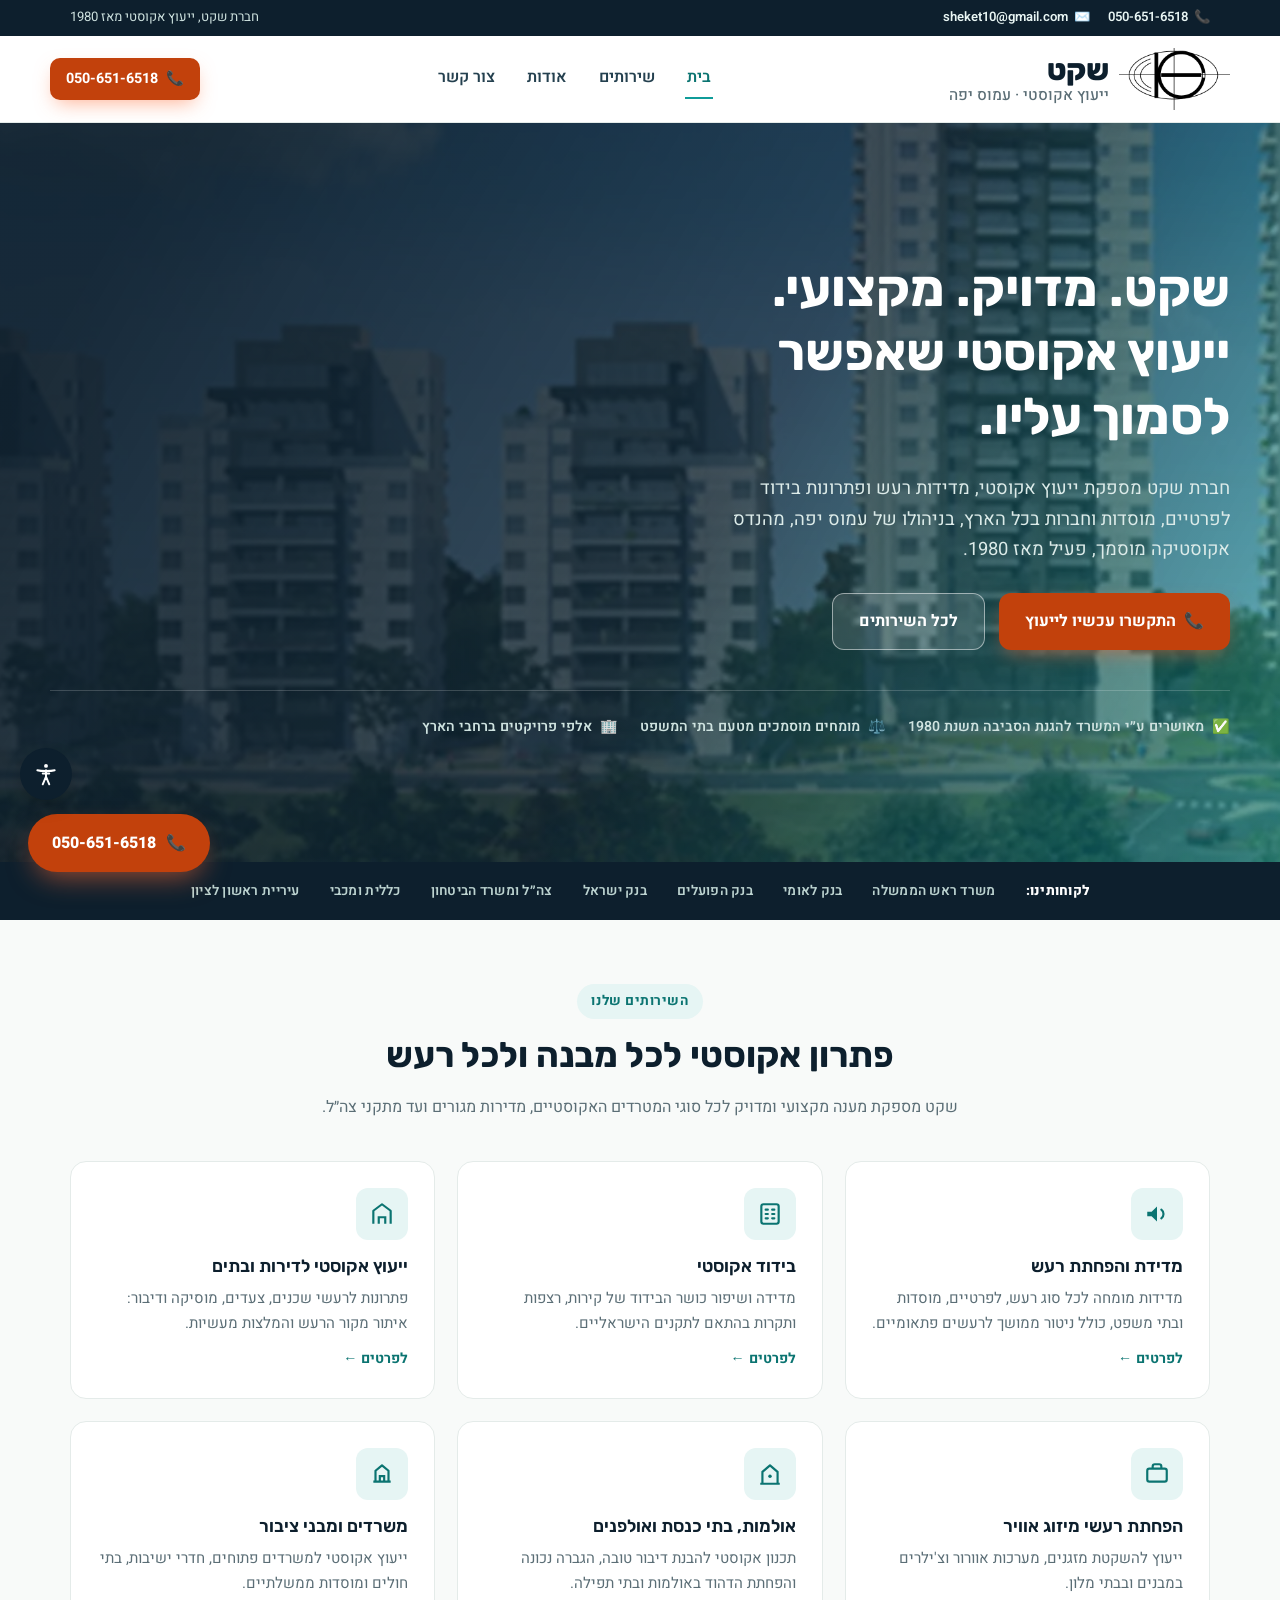
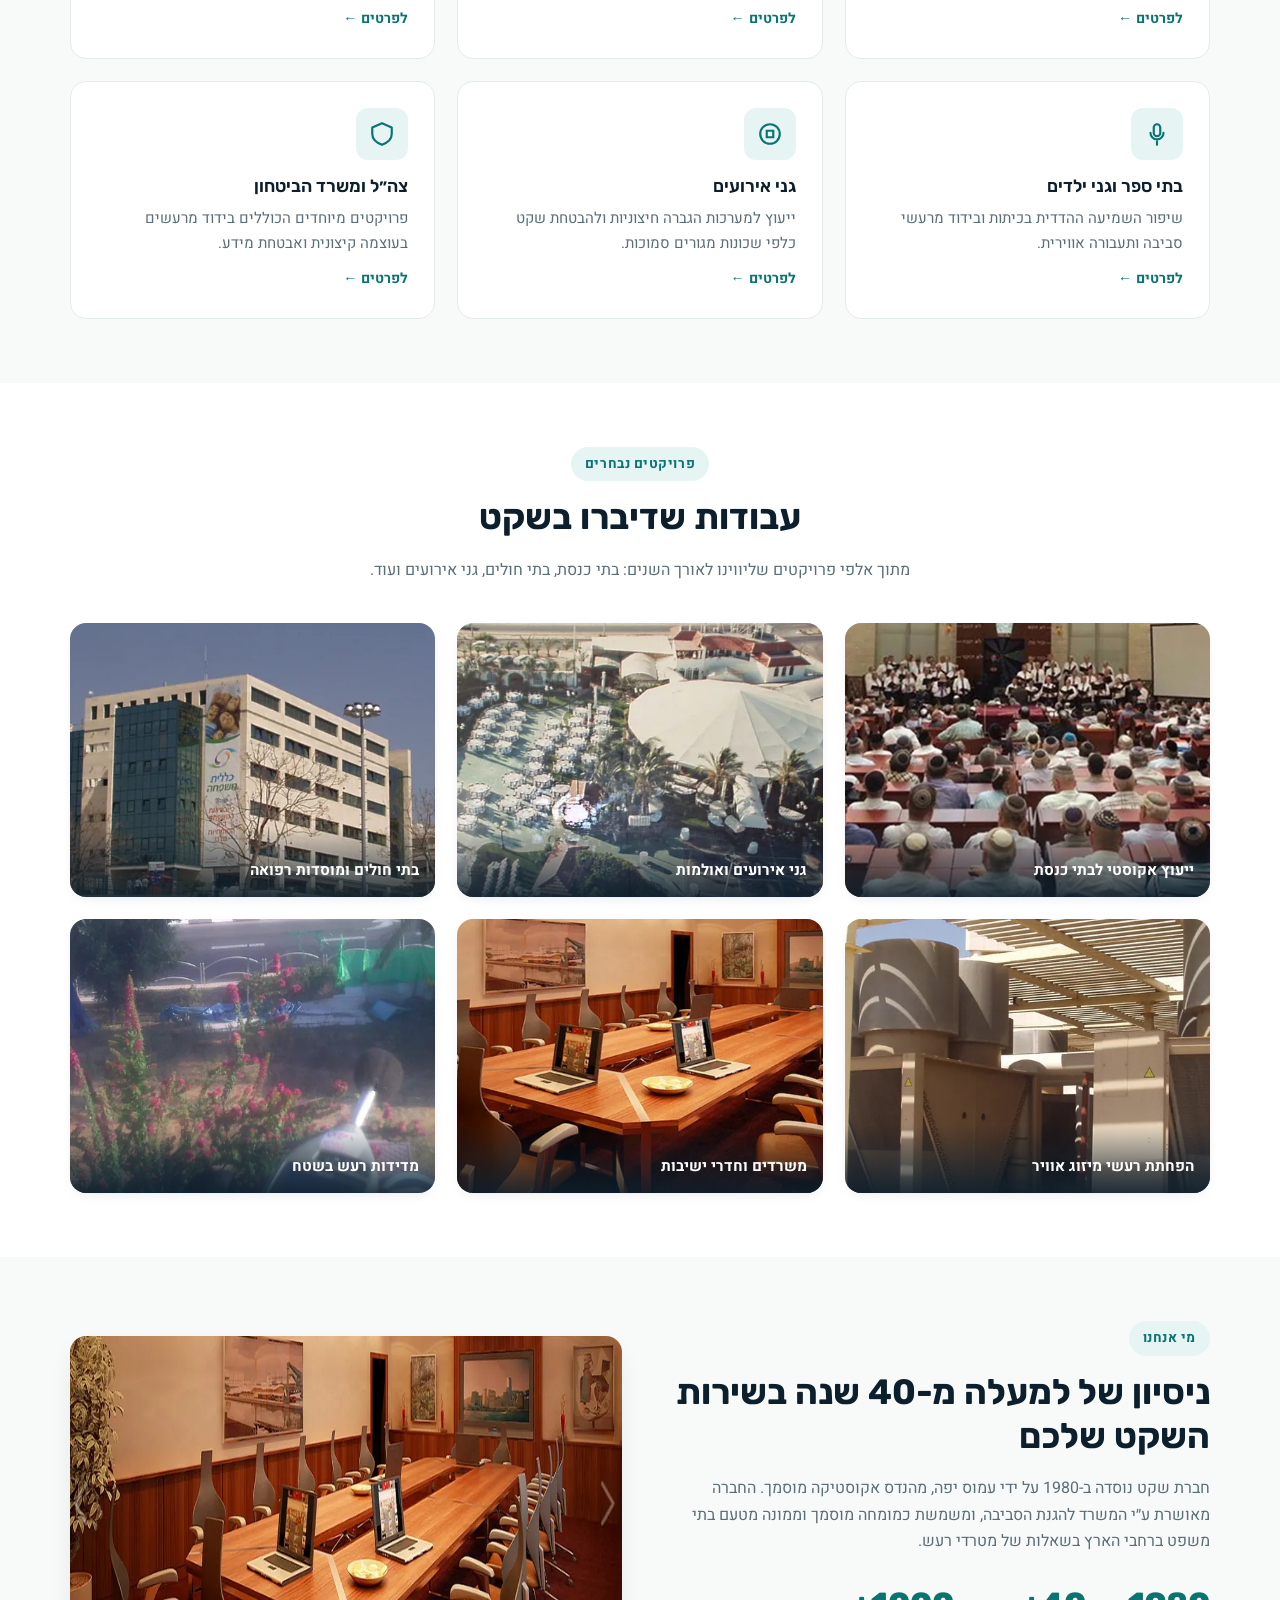
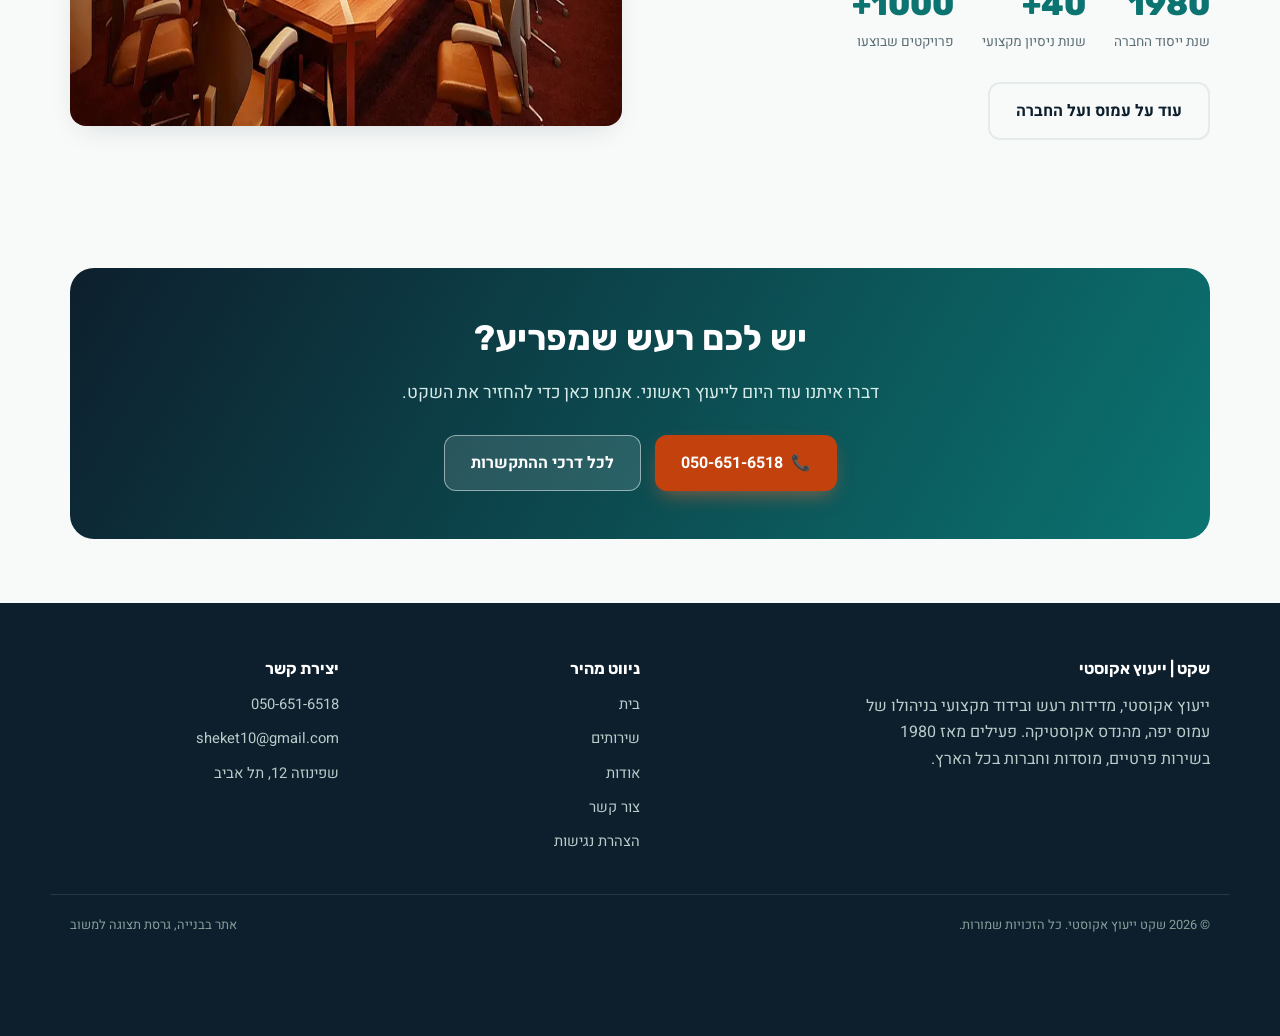
==== commit e5517208: "Add 'לקוחותינו' label to client strip; version stylesheet link Co-Authored-By: Claude Opus 5.5 <nore" ====
--- a/index.html
+++ b/index.html
@@ -10,7 +10,7 @@
 <link rel="preconnect" href="https://fonts.googleapis.com">
 <link rel="preconnect" href="https://fonts.gstatic.com" crossorigin>
 <link href="https://fonts.googleapis.com/css2?family=Heebo:wght@400;500;600;700&family=Rubik:wght@600;700;800&display=swap" rel="stylesheet">
-<link rel="stylesheet" href="css/style.css">
+<link rel="stylesheet" href="css/style.css?v=2">
 </head>
 <body>
 <a href="#main" class="skip-link">דלג לתוכן המרכזי</a>
@@ -70,6 +70,7 @@
 
 <div class="trust-strip">
   <div class="wrap">
+    <span class="trust-label">לקוחותינו:</span>
     <span>משרד ראש הממשלה</span>
     <span>בנק לאומי</span>
     <span>בנק הפועלים</span>
--- a/css/style.css
+++ b/css/style.css
@@ -154,11 +154,12 @@
   gap: 10px;
   font-family: "Rubik", sans-serif;
   font-weight: 800;
-  font-size: 1.3rem;
+  font-size: clamp(1.45rem, 1.1rem + 1.4vw, 1.85rem);
+  line-height: 1.15;
   color: var(--ink);
 }
 .brand .mark {
-  height: 38px;
+  height: clamp(46px, 2.2em, 62px);
   width: auto;
   flex-shrink: 0;
 }
@@ -166,7 +167,7 @@
   display: block;
   font-family: "Heebo", sans-serif;
   font-weight: 500;
-  font-size: 0.68rem;
+  font-size: 0.52em;
   color: var(--text-soft);
 }
 .nav-links {
@@ -257,6 +258,10 @@
   text-align: center;
   font-weight: 600;
   letter-spacing: 0.02em;
+}
+.trust-strip .trust-label {
+  color: #fff;
+  font-weight: 800;
 }
 
 /* ===== Cards / Grids ===== */
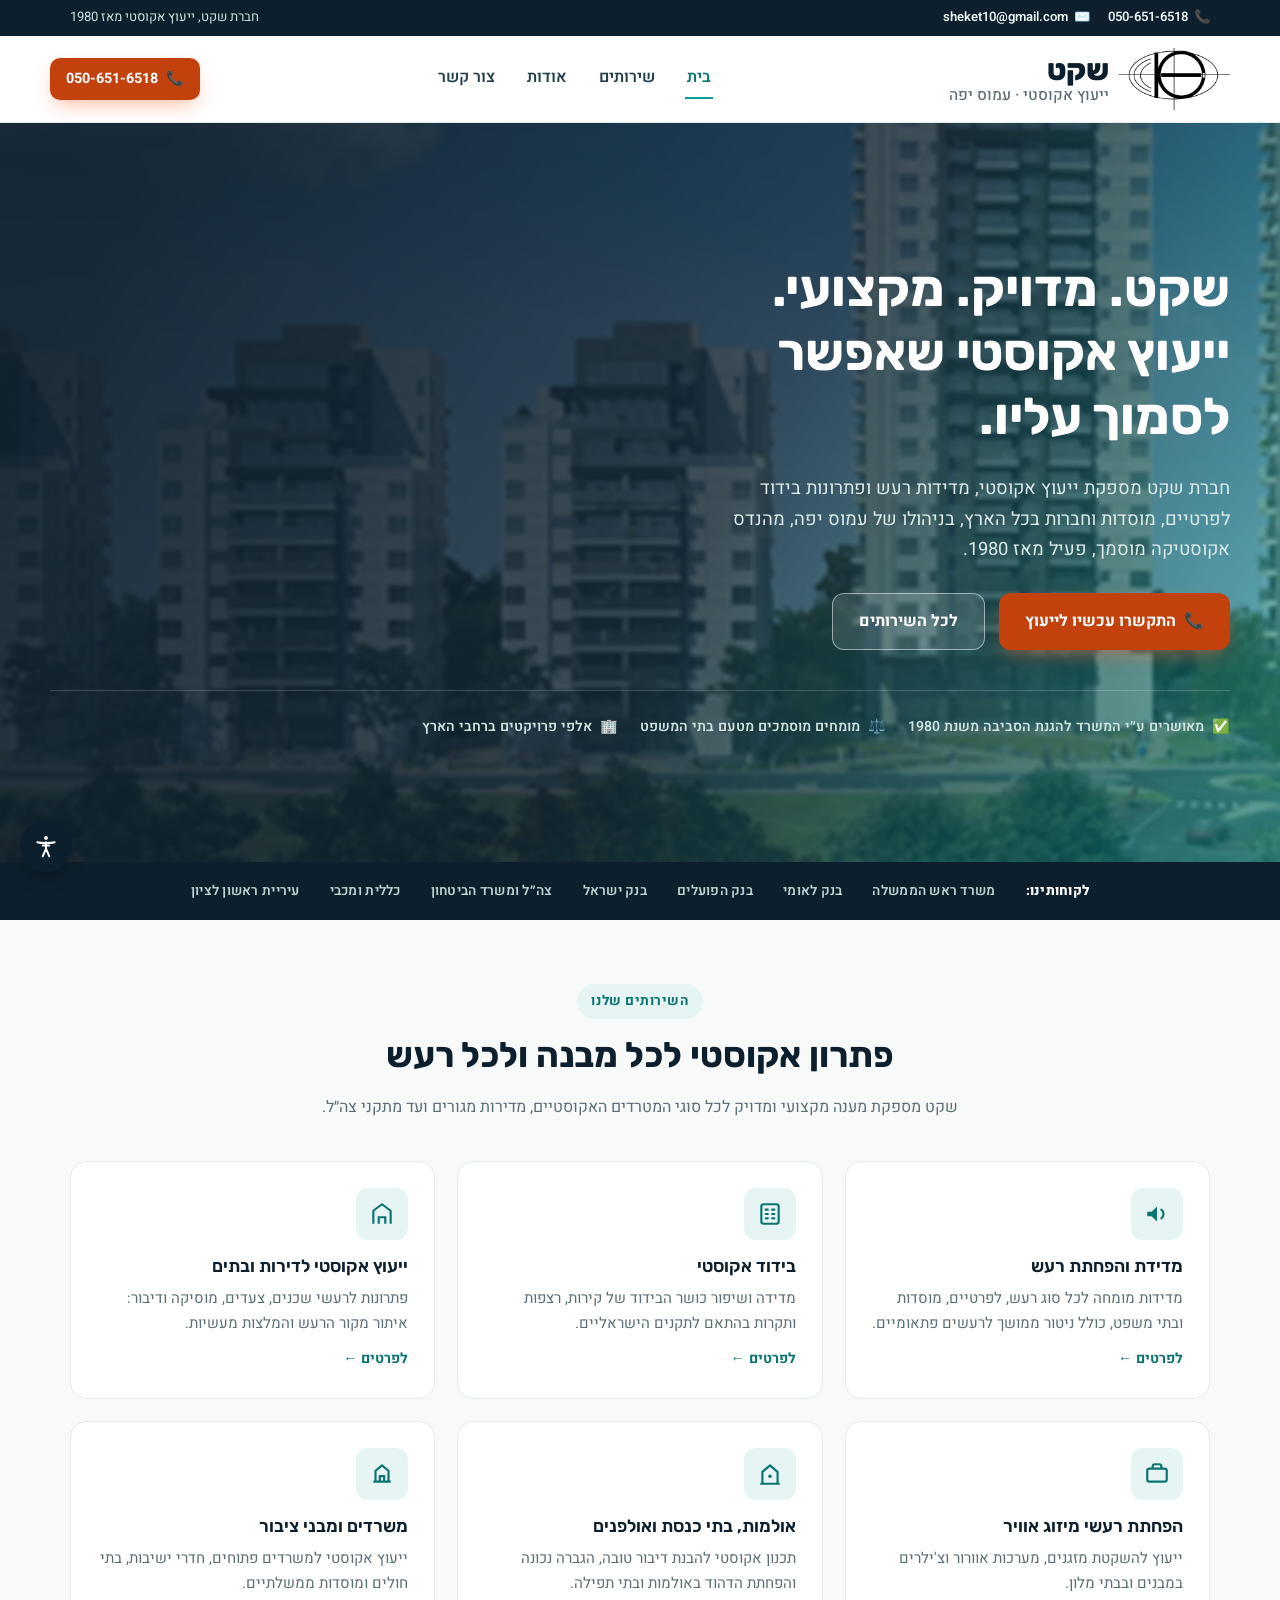
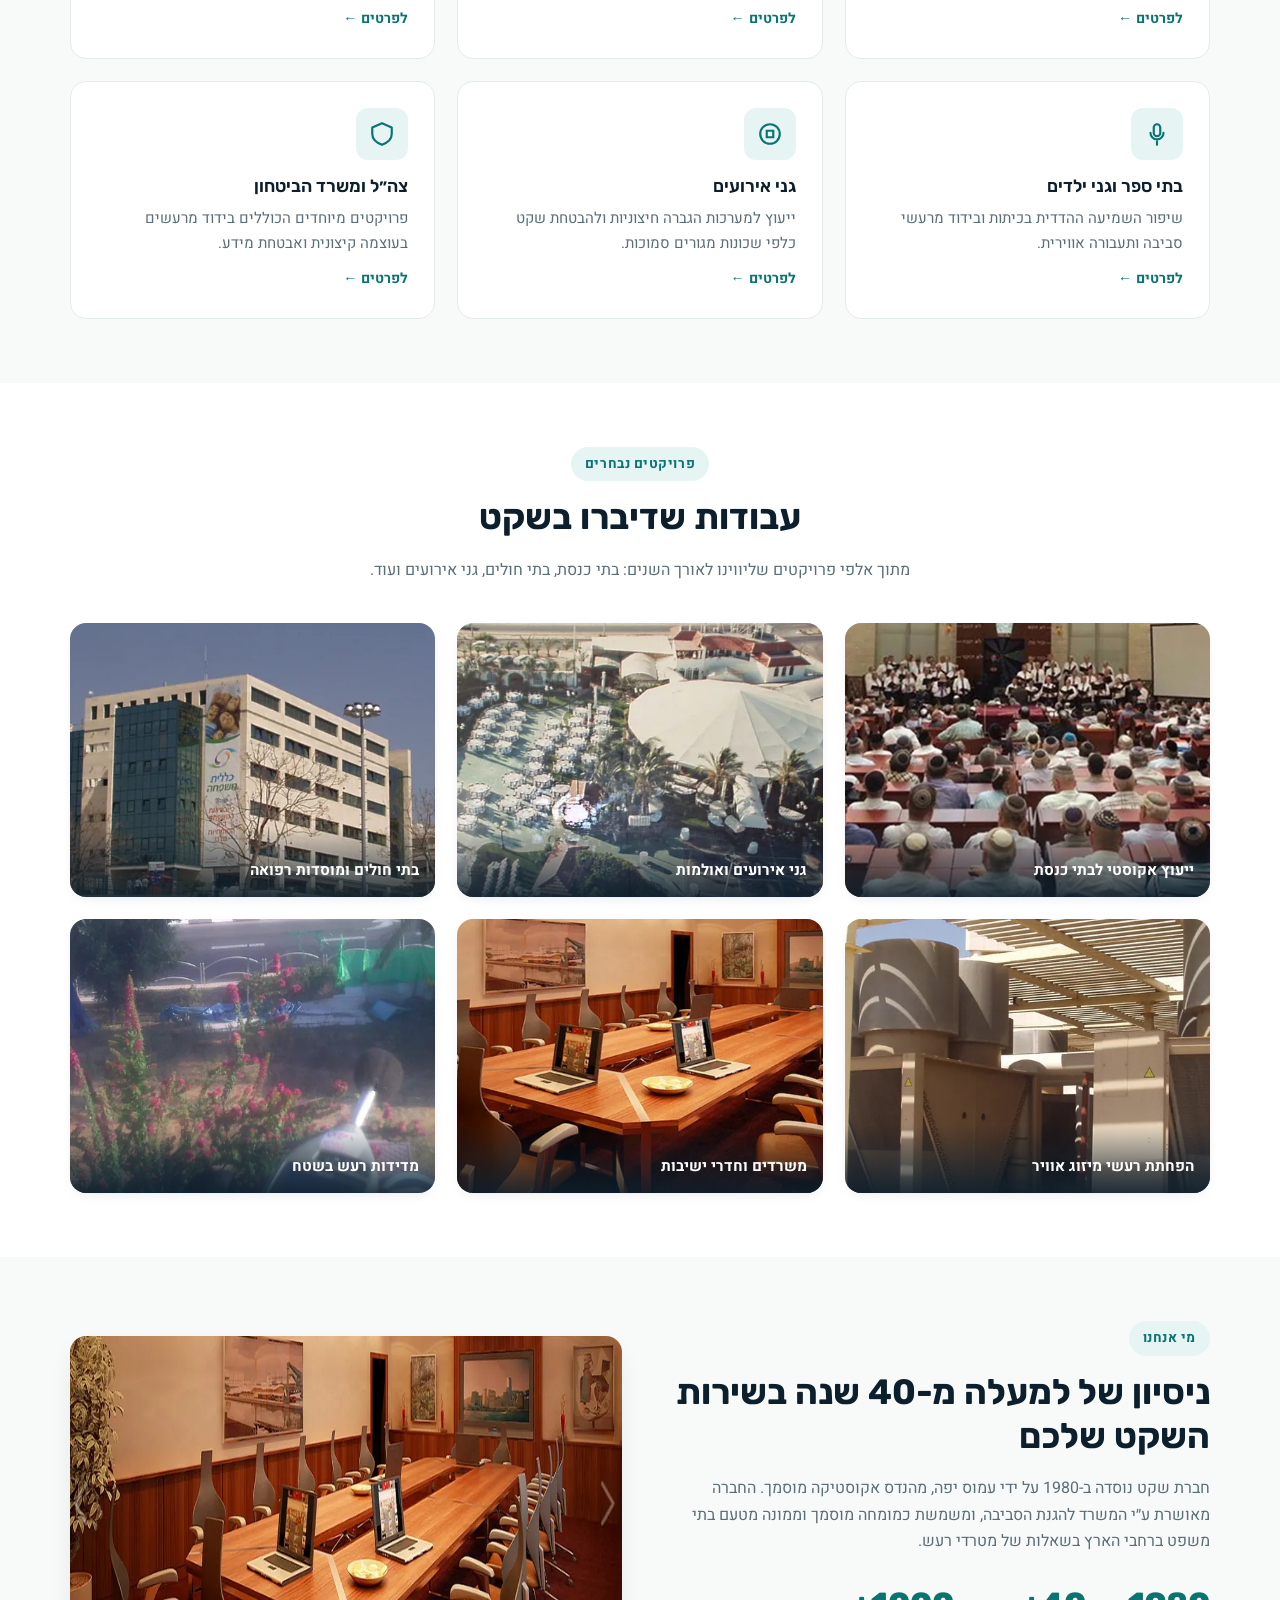
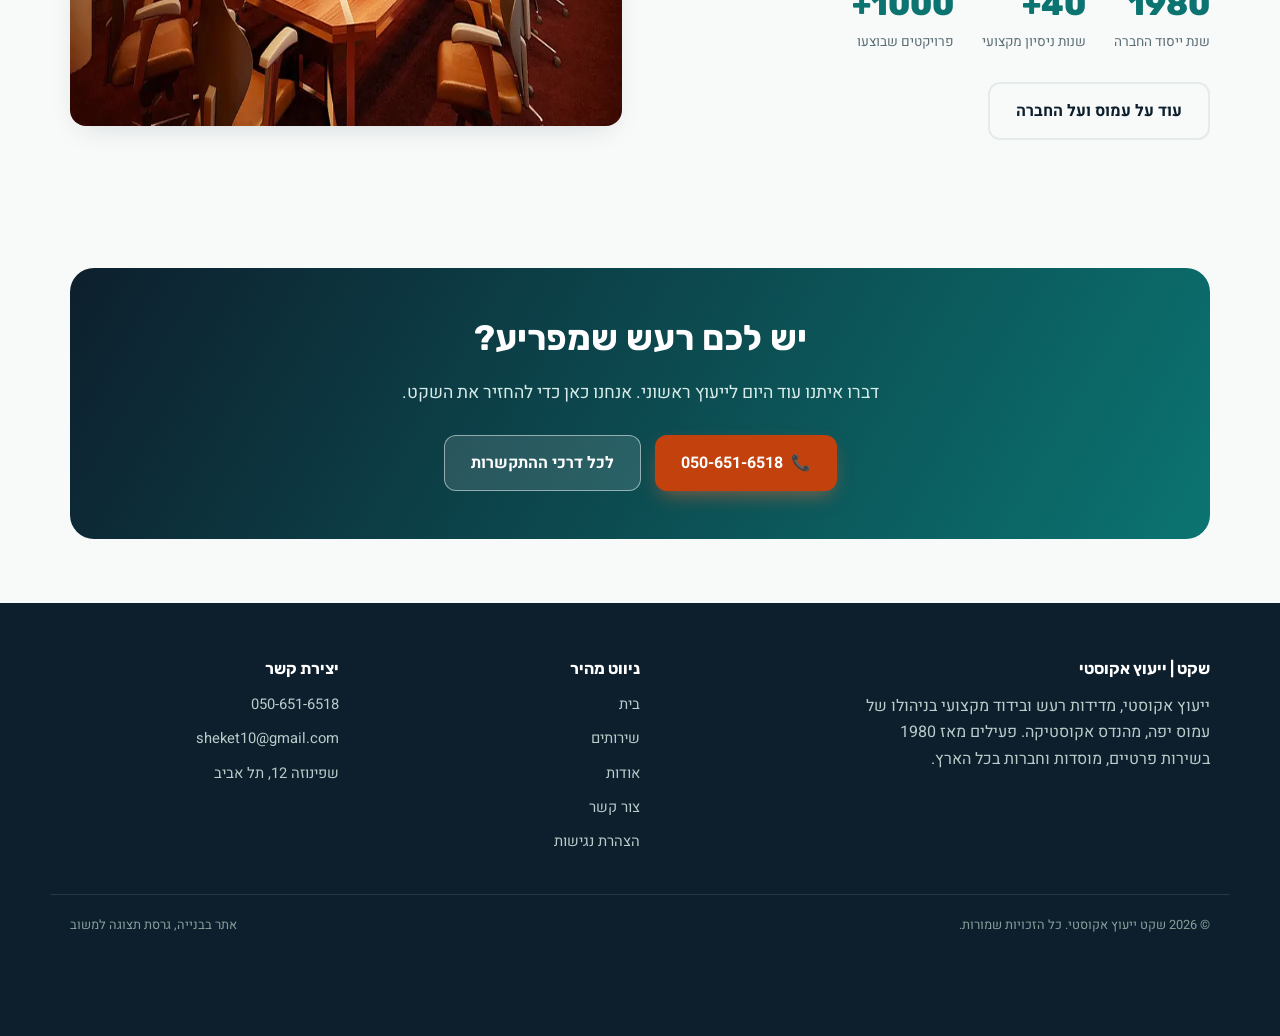
==== commit 7ef7293f: "Add favicon, social previews, structured data, hero preload; remove duplicate desktop call button - " ====
--- a/index.html
+++ b/index.html
@@ -6,11 +6,110 @@
 <meta name="viewport" content="width=device-width, initial-scale=1.0">
 <title>שקט | ייעוץ אקוסטי מקצועי, עמוס יפה, מהנדס אקוסטיקה</title>
 <meta name="description" content="חברת שקט - ייעוץ אקוסטי, מדידת רעש ובידוד אקוסטי בניהולו של עמוס יפה, מהנדס אקוסטיקה. פעילים מאז 1980, מאושרים ע״י המשרד להגנת הסביבה. שירות בכל הארץ.">
-<link rel="icon" href="images/logo.png" type="image/png">
+<link rel="icon" href="images/favicon-32.png" type="image/png" sizes="32x32">
+<link rel="apple-touch-icon" href="images/apple-touch-icon.png">
+<meta property="og:type" content="website">
+<meta property="og:site_name" content="שקט ייעוץ אקוסטי">
+<meta property="og:locale" content="he_IL">
+<meta property="og:title" content="שקט | ייעוץ אקוסטי מקצועי, עמוס יפה, מהנדס אקוסטיקה">
+<meta property="og:description" content="חברת שקט - ייעוץ אקוסטי, מדידת רעש ובידוד אקוסטי בניהולו של עמוס יפה, מהנדס אקוסטיקה. פעילים מאז 1980, מאושרים ע״י המשרד להגנת הסביבה. שירות בכל הארץ.">
+<meta property="og:url" content="https://giliyoffe.github.io/amos-acoustics-site/">
+<meta property="og:image" content="https://giliyoffe.github.io/amos-acoustics-site/images/og-image.jpg">
+<meta property="og:image:width" content="1200">
+<meta property="og:image:height" content="630">
+<meta name="twitter:card" content="summary_large_image">
+<link rel="preload" as="image" href="images/hero-towers.webp" type="image/webp" fetchpriority="high">
+<script type="application/ld+json">
+{
+ "@context": "https://schema.org",
+ "@type": "ProfessionalService",
+ "name": "שקט ייעוץ אקוסטי",
+ "alternateName": "Sheket Acoustic Consulting",
+ "description": "ייעוץ אקוסטי, מדידות רעש ופתרונות בידוד לפרטיים, מוסדות וחברות בכל הארץ.",
+ "url": "https://acoustics.co.il/",
+ "logo": "https://giliyoffe.github.io/amos-acoustics-site/images/logo.png",
+ "image": "https://giliyoffe.github.io/amos-acoustics-site/images/og-image.jpg",
+ "telephone": "+972-50-651-6518",
+ "email": "sheket10@gmail.com",
+ "foundingDate": "1980",
+ "founder": {
+  "@type": "Person",
+  "name": "עמוס יפה",
+  "jobTitle": "מהנדס אקוסטיקה"
+ },
+ "address": {
+  "@type": "PostalAddress",
+  "streetAddress": "שפינוזה 12",
+  "addressLocality": "תל אביב",
+  "addressCountry": "IL"
+ },
+ "areaServed": {
+  "@type": "Country",
+  "name": "ישראל"
+ },
+ "openingHoursSpecification": [
+  {
+   "@type": "OpeningHoursSpecification",
+   "dayOfWeek": [
+    "Sunday",
+    "Monday",
+    "Tuesday",
+    "Wednesday",
+    "Thursday"
+   ],
+   "opens": "08:00",
+   "closes": "18:00"
+  },
+  {
+   "@type": "OpeningHoursSpecification",
+   "dayOfWeek": "Friday",
+   "opens": "08:00",
+   "closes": "13:00"
+  }
+ ],
+ "contactPoint": [
+  {
+   "@type": "ContactPoint",
+   "telephone": "+972-3-5274106",
+   "contactType": "customer service",
+   "areaServed": "IL",
+   "name": "מרכז / תל אביב"
+  },
+  {
+   "@type": "ContactPoint",
+   "telephone": "+972-2-6760071",
+   "contactType": "customer service",
+   "areaServed": "IL",
+   "name": "ירושלים"
+  },
+  {
+   "@type": "ContactPoint",
+   "telephone": "+972-8-6271207",
+   "contactType": "customer service",
+   "areaServed": "IL",
+   "name": "דרום"
+  },
+  {
+   "@type": "ContactPoint",
+   "telephone": "+972-4-8388180",
+   "contactType": "customer service",
+   "areaServed": "IL",
+   "name": "צפון"
+  },
+  {
+   "@type": "ContactPoint",
+   "telephone": "+972-9-7747402",
+   "contactType": "customer service",
+   "areaServed": "IL",
+   "name": "שרון"
+  }
+ ]
+}
+</script>
 <link rel="preconnect" href="https://fonts.googleapis.com">
 <link rel="preconnect" href="https://fonts.gstatic.com" crossorigin>
 <link href="https://fonts.googleapis.com/css2?family=Heebo:wght@400;500;600;700&family=Rubik:wght@600;700;800&display=swap" rel="stylesheet">
-<link rel="stylesheet" href="css/style.css?v=2">
+<link rel="stylesheet" href="css/style.css?v=3">
 </head>
 <body>
 <a href="#main" class="skip-link">דלג לתוכן המרכזי</a>
@@ -236,7 +335,6 @@
   </a>
   <a href="tel:+972506516518"><span aria-hidden="true">📞</span> התקשרו עכשיו · 050-651-6518</a>
 </div>
-<a href="tel:+972506516518" class="fab-call"><span aria-hidden="true">📞</span> 050-651-6518</a>
 
 <button type="button" class="a11y-toggle" aria-expanded="false" aria-controls="a11y-panel" aria-label="פתיחת תפריט נגישות">
   <svg width="26" height="26" viewBox="0 0 24 24" fill="none" aria-hidden="true"><circle cx="12" cy="4.5" r="1.8" fill="#fff"/><path d="M4 8.5c3.5 1 12.5 1 16 0M12 8.5v6l-3 7M12 14.5l3 7" stroke="#fff" stroke-width="1.8" stroke-linecap="round" stroke-linejoin="round"/><path d="M9 11.5h6" stroke="#fff" stroke-width="1.8" stroke-linecap="round"/></svg>
--- a/css/style.css
+++ b/css/style.css
@@ -404,25 +404,6 @@
   .sticky-call { display: none; }
 }
 
-/* Floating desktop call button */
-.fab-call {
-  position: fixed;
-  bottom: 28px;
-  left: 28px;
-  z-index: 80;
-  background: var(--cta);
-  color: #fff;
-  padding: 16px 24px;
-  border-radius: 999px;
-  font-weight: 800;
-  box-shadow: 0 12px 28px -8px rgba(255,107,53,0.6);
-  display: none;
-  align-items: center;
-  gap: 10px;
-  transition: transform .15s ease;
-}
-.fab-call:hover { transform: translateY(-3px); color:#fff; }
-@media (min-width: 900px) { .fab-call { display: inline-flex; } }
 
 body { padding-bottom: 68px; }
 @media (min-width: 900px) { body { padding-bottom: 0; } }
@@ -581,7 +562,7 @@
   cursor: pointer;
   box-shadow: 0 8px 20px -6px rgba(0,0,0,0.4);
 }
-@media (min-width: 900px) { .a11y-toggle { bottom: 100px; } }
+@media (min-width: 900px) { .a11y-toggle { bottom: 28px; } }
 
 .a11y-panel {
   position: fixed;
@@ -597,6 +578,7 @@
   display: none;
 }
 .a11y-panel.open { display: block; }
+@media (min-width: 900px) { .a11y-panel { bottom: 92px; } }
 .a11y-panel h2 { font-size: 1rem; margin-bottom: 12px; }
 .a11y-panel .row {
   display: flex;
